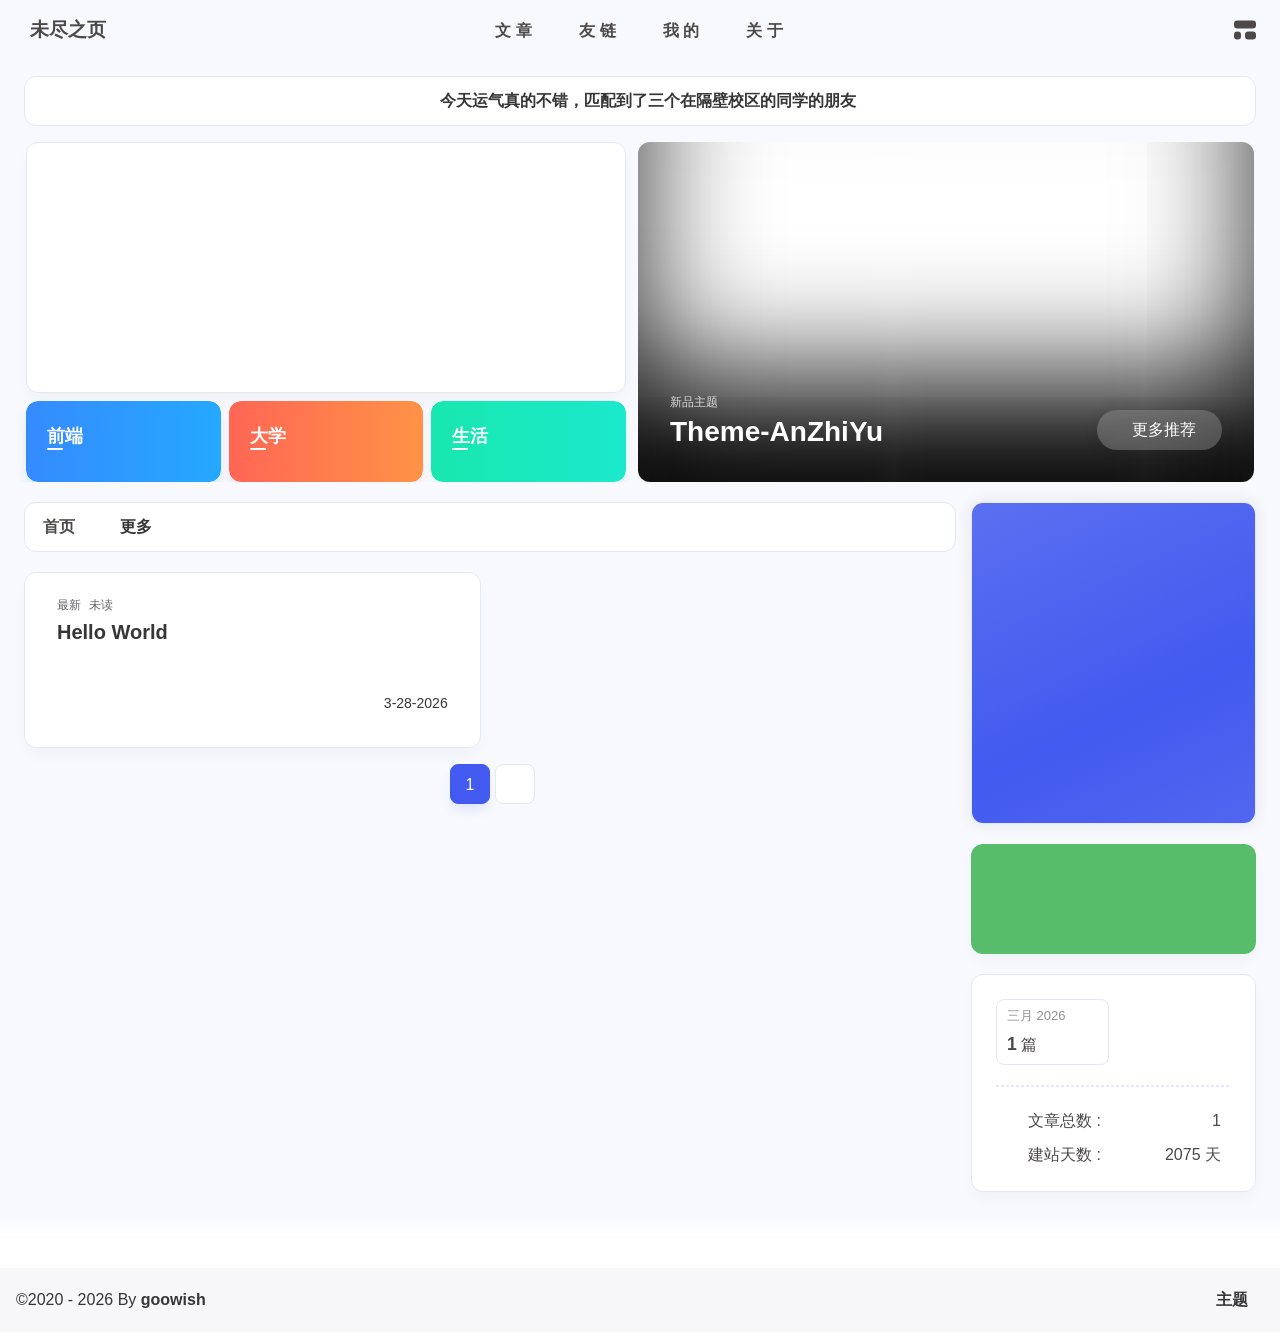
==== index.html @ 0b4a78e3 "Site updated: 2026-03-28 14:59:47" ====
<!DOCTYPE html><html lang="zh-CN" data-theme="light"><head><meta charset="UTF-8"><meta http-equiv="X-UA-Compatible" content="IE=edge"><meta name="viewport" content="width=device-width, initial-scale=1.0, user-scalable=no"><title>未尽之页 - 所有思考，皆为途中所记</title><meta name="keywords" content="个人博客,技术,写作,系统,创作,效率,生活方式"><meta name="author" content="goowish"><meta name="copyright" content="goowish"><meta name="format-detection" content="telephone=no"><meta name="theme-color" content="#f7f9fe"><meta name="mobile-web-app-capable" content="yes"><meta name="apple-touch-fullscreen" content="yes"><meta name="apple-mobile-web-app-title" content="未尽之页"><meta name="application-name" content="未尽之页"><meta name="apple-mobile-web-app-capable" content="yes"><meta name="apple-mobile-web-app-status-bar-style" content="#f7f9fe"><meta property="og:type" content="website"><meta property="og:title" content="未尽之页"><meta property="og:url" content="http://example.com/index.html"><meta property="og:site_name" content="未尽之页"><meta property="og:description" content="这里记录技术、系统、写作与生活，也记录一个人如何把事情做得更好。"><meta property="og:locale" content="zh-CN"><meta property="og:image" content="https://bu.dusays.com/2023/04/27/64496e511b09c.jpg"><meta property="article:author" content="goowish"><meta property="article:tag" content="个人博客,技术,写作,系统,创作,效率,生活方式"><meta name="twitter:card" content="summary"><meta name="twitter:image" content="https://bu.dusays.com/2023/04/27/64496e511b09c.jpg"><meta name="description" content="这里记录技术、系统、写作与生活，也记录一个人如何把事情做得更好。"><link rel="shortcut icon" href="/favicon.ico"><link rel="canonical" href="http://example.com/"><link rel="preconnect" href="//cdn.cbd.int"/><meta name="google-site-verification" content="xxx"/><meta name="baidu-site-verification" content="code-xxx"/><meta name="msvalidate.01" content="xxx"/><link rel="stylesheet" href="/css/index.css"><link rel="stylesheet" href="https://cdn.cbd.int/node-snackbar@0.1.16/dist/snackbar.min.css" media="print" onload="this.media='all'"><link rel="stylesheet" href="https://cdn.cbd.int/@fancyapps/ui@6.1.6/dist/fancybox/fancybox.css" media="print" onload="this.media='all'"><link rel="stylesheet" href="https://npm.elemecdn.com/anzhiyu-theme-static@1.0.0/swiper/swiper.min.css" media="print" onload="this.media='all'"><script>const GLOBAL_CONFIG = {
  linkPageTop: undefined,
  peoplecanvas: {"enable":true,"img":"https://upload-bbs.miyoushe.com/upload/2024/07/27/125766904/ba62475f396df9de3316a08ed9e65d86_5680958632268053399..png"},
  postHeadAiDescription: {"enable":true,"gptName":"AnZhiYu","mode":"local","switchBtn":false,"btnLink":"https://afdian.net/item/886a79d4db6711eda42a52540025c377","randomNum":3,"basicWordCount":1000,"key":"xxxx","Referer":"https://xx.xx/"},
  diytitle: {"enable":true,"leaveTitle":"w(ﾟДﾟ)w 不要走！再看看嘛！","backTitle":"♪(^∇^*)欢迎肥来！"},
  LA51: undefined,
  greetingBox: undefined,
  twikooEnvId: '',
  commentBarrageConfig:undefined,
  music_page_default: "nav_music",
  root: '/',
  preloader: {"source":3},
  friends_vue_info: undefined,
  navMusic: true,
  mainTone: undefined,
  authorStatus: undefined,
  algolia: undefined,
  localSearch: undefined,
  translate: {"defaultEncoding":2,"translateDelay":0,"msgToTraditionalChinese":"繁","msgToSimplifiedChinese":"简","rightMenuMsgToTraditionalChinese":"转为繁体","rightMenuMsgToSimplifiedChinese":"转为简体"},
  noticeOutdate: undefined,
  highlight: {"plugin":"highlight.js","highlightCopy":true,"highlightLang":true,"highlightHeightLimit":330},
  copy: {
    success: '复制成功',
    error: '复制错误',
    noSupport: '浏览器不支持'
  },
  relativeDate: {
    homepage: false,
    simplehomepage: true,
    post: false
  },
  runtime: '天',
  date_suffix: {
    just: '刚刚',
    min: '分钟前',
    hour: '小时前',
    day: '天前',
    month: '个月前'
  },
  copyright: {"copy":true,"copyrightEbable":false,"limitCount":50,"languages":{"author":"作者: goowish","link":"链接: ","source":"来源: 未尽之页","info":"著作权归作者所有。商业转载请联系作者获得授权，非商业转载请注明出处。","copySuccess":"复制成功，复制和转载请标注本文地址"}},
  lightbox: 'fancybox',
  Snackbar: {"chs_to_cht":"你已切换为繁体","cht_to_chs":"你已切换为简体","day_to_night":"你已切换为深色模式","night_to_day":"你已切换为浅色模式","bgLight":"#425AEF","bgDark":"#1f1f1f","position":"top-center"},
  source: {
    justifiedGallery: {
      js: 'https://cdn.cbd.int/flickr-justified-gallery@2.2.0/dist/fjGallery.min.js',
      css: 'https://cdn.cbd.int/flickr-justified-gallery@2.2.0/dist/fjGallery.css'
    }
  },
  isPhotoFigcaption: false,
  islazyload: true,
  isAnchor: false,
  shortcutKey: undefined,
  autoDarkmode: true
}</script><script id="config-diff">var GLOBAL_CONFIG_SITE = {
  configTitle: '未尽之页',
  title: '未尽之页',
  postAI: '',
  pageFillDescription: '这里记录技术系统写作与生活也记录一个人如何把事情做得更好',
  isPost: false,
  isHome: true,
  isHighlightShrink: false,
  isToc: false,
  postUpdate: '2026-03-28 14:59:40',
  postMainColor: '',
}</script><noscript><style type="text/css">
  #nav {
    opacity: 1
  }
  .justified-gallery img {
    opacity: 1
  }

  #recent-posts time,
  #post-meta time {
    display: inline !important
  }
</style></noscript><script>(win=>{
      win.saveToLocal = {
        set: (key, value, ttl) => {
          if (ttl === 0) return
          const now = Date.now()
          const expiry = now + ttl * 86400000
          const item = {
            value,
            expiry
          }
          localStorage.setItem(key, JSON.stringify(item))
        },
      
        get: key => {
          const itemStr = localStorage.getItem(key)
      
          if (!itemStr) {
            return undefined
          }
          const item = JSON.parse(itemStr)
          const now = Date.now()
      
          if (now > item.expiry) {
            localStorage.removeItem(key)
            return undefined
          }
          return item.value
        }
      }
    
      win.getScript = (url, attr = {}) => new Promise((resolve, reject) => {
        const script = document.createElement('script')
        script.src = url
        script.async = true
        script.onerror = reject
        script.onload = script.onreadystatechange = function() {
          const loadState = this.readyState
          if (loadState && loadState !== 'loaded' && loadState !== 'complete') return
          script.onload = script.onreadystatechange = null
          resolve()
        }

        Object.keys(attr).forEach(key => {
          script.setAttribute(key, attr[key])
        })

        document.head.appendChild(script)
      })
    
      win.getCSS = (url, id = false) => new Promise((resolve, reject) => {
        const link = document.createElement('link')
        link.rel = 'stylesheet'
        link.href = url
        if (id) link.id = id
        link.onerror = reject
        link.onload = link.onreadystatechange = function() {
          const loadState = this.readyState
          if (loadState && loadState !== 'loaded' && loadState !== 'complete') return
          link.onload = link.onreadystatechange = null
          resolve()
        }
        document.head.appendChild(link)
      })
    
      win.activateDarkMode = () => {
        document.documentElement.setAttribute('data-theme', 'dark')
        if (document.querySelector('meta[name="theme-color"]') !== null) {
          document.querySelector('meta[name="theme-color"]').setAttribute('content', '#18171d')
        }
      }
      win.activateLightMode = () => {
        document.documentElement.setAttribute('data-theme', 'light')
        if (document.querySelector('meta[name="theme-color"]') !== null) {
          document.querySelector('meta[name="theme-color"]').setAttribute('content', '#f7f9fe')
        }
      }
      const t = saveToLocal.get('theme')
    
          const isDarkMode = window.matchMedia('(prefers-color-scheme: dark)').matches
          const isLightMode = window.matchMedia('(prefers-color-scheme: light)').matches
          const isNotSpecified = window.matchMedia('(prefers-color-scheme: no-preference)').matches
          const hasNoSupport = !isDarkMode && !isLightMode && !isNotSpecified

          if (t === undefined) {
            if (isLightMode) activateLightMode()
            else if (isDarkMode) activateDarkMode()
            else if (isNotSpecified || hasNoSupport) {
              const now = new Date()
              const hour = now.getHours()
              const isNight = hour <= 6 || hour >= 18
              isNight ? activateDarkMode() : activateLightMode()
            }
            window.matchMedia('(prefers-color-scheme: dark)').addListener(e => {
              if (saveToLocal.get('theme') === undefined) {
                e.matches ? activateDarkMode() : activateLightMode()
              }
            })
          } else if (t === 'light') activateLightMode()
          else activateDarkMode()
        
      const asideStatus = saveToLocal.get('aside-status')
      if (asideStatus !== undefined) {
        if (asideStatus === 'hide') {
          document.documentElement.classList.add('hide-aside')
        } else {
          document.documentElement.classList.remove('hide-aside')
        }
      }
    
      const detectApple = () => {
        if(/iPad|iPhone|iPod|Macintosh/.test(navigator.userAgent)){
          document.documentElement.classList.add('apple')
        }
      }
      detectApple()
    })(window)</script><meta name="generator" content="Hexo 7.3.0"></head><body data-type="anzhiyu"><div id="web_bg"></div><div id="an_music_bg"></div><div id="loading-box" onclick="document.getElementById(&quot;loading-box&quot;).classList.add(&quot;loaded&quot;)"><div class="loading-bg"><img class="loading-img nolazyload" alt="加载头像" src="https://npm.elemecdn.com/anzhiyu-blog-static@1.0.4/img/avatar.jpg"/><div class="loading-image-dot"></div></div></div><script>const preloader = {
  endLoading: () => {
    document.getElementById('loading-box').classList.add("loaded");
  },
  initLoading: () => {
    document.getElementById('loading-box').classList.remove("loaded")
  }
}
window.addEventListener('load',()=> { preloader.endLoading() })
setTimeout(function(){preloader.endLoading();},10000)

if (true) {
  document.addEventListener('pjax:send', () => { preloader.initLoading() })
  document.addEventListener('pjax:complete', () => { preloader.endLoading() })
}</script><link rel="stylesheet" href="https://cdn.cbd.int/anzhiyu-theme-static@1.1.10/progress_bar/progress_bar.css"/><script async="async" src="https://cdn.cbd.int/pace-js@1.2.4/pace.min.js" data-pace-options="{ &quot;restartOnRequestAfter&quot;:false,&quot;eventLag&quot;:false}"></script><div class="page" id="body-wrap"><header class="not-top-img" id="page-header"><nav id="nav"><div id="nav-group"><span id="blog_name"><a id="site-name" href="/" accesskey="h"><div class="title">未尽之页</div><i class="anzhiyufont anzhiyu-icon-house-chimney"></i></a></span><div class="mask-name-container"><div id="name-container"><a id="page-name" href="javascript:anzhiyu.scrollToDest(0, 500)">PAGE_NAME</a></div></div><div id="menus"><div class="menus_items"><div class="menus_item"><a class="site-page" href="javascript:void(0);"><span> 文章</span></a><ul class="menus_item_child"><li><a class="site-page child faa-parent animated-hover" href="/archives/"><i class="anzhiyufont anzhiyu-icon-box-archive faa-tada" style="font-size: 0.9em;"></i><span> 隧道</span></a></li><li><a class="site-page child faa-parent animated-hover" href="/categories/"><i class="anzhiyufont anzhiyu-icon-shapes faa-tada" style="font-size: 0.9em;"></i><span> 分类</span></a></li><li><a class="site-page child faa-parent animated-hover" href="/tags/"><i class="anzhiyufont anzhiyu-icon-tags faa-tada" style="font-size: 0.9em;"></i><span> 标签</span></a></li></ul></div><div class="menus_item"><a class="site-page" href="javascript:void(0);"><span> 友链</span></a><ul class="menus_item_child"><li><a class="site-page child faa-parent animated-hover" href="/link/"><i class="anzhiyufont anzhiyu-icon-link faa-tada" style="font-size: 0.9em;"></i><span> 友人帐</span></a></li><li><a class="site-page child faa-parent animated-hover" href="/comments/"><i class="anzhiyufont anzhiyu-icon-envelope faa-tada" style="font-size: 0.9em;"></i><span> 留言板</span></a></li></ul></div><div class="menus_item"><a class="site-page" href="javascript:void(0);"><span> 我的</span></a><ul class="menus_item_child"><li><a class="site-page child faa-parent animated-hover" href="/music/"><i class="anzhiyufont anzhiyu-icon-music faa-tada" style="font-size: 0.9em;"></i><span> 音乐馆</span></a></li><li><a class="site-page child faa-parent animated-hover" href="/bangumis/"><i class="anzhiyufont anzhiyu-icon-bilibili faa-tada" style="font-size: 0.9em;"></i><span> 追番页</span></a></li><li><a class="site-page child faa-parent animated-hover" href="/album/"><i class="anzhiyufont anzhiyu-icon-images faa-tada" style="font-size: 0.9em;"></i><span> 相册集</span></a></li><li><a class="site-page child faa-parent animated-hover" href="/air-conditioner/"><i class="anzhiyufont anzhiyu-icon-fan faa-tada" style="font-size: 0.9em;"></i><span> 小空调</span></a></li></ul></div><div class="menus_item"><a class="site-page" href="javascript:void(0);"><span> 关于</span></a><ul class="menus_item_child"><li><a class="site-page child faa-parent animated-hover" href="/about/"><i class="anzhiyufont anzhiyu-icon-paper-plane faa-tada" style="font-size: 0.9em;"></i><span> 关于本人</span></a></li><li><a class="site-page child faa-parent animated-hover" href="/essay/"><i class="anzhiyufont anzhiyu-icon-lightbulb faa-tada" style="font-size: 0.9em;"></i><span> 闲言碎语</span></a></li><li><a class="site-page child faa-parent animated-hover" href="javascript:toRandomPost()"><i class="anzhiyufont anzhiyu-icon-shoe-prints1 faa-tada" style="font-size: 0.9em;"></i><span> 随便逛逛</span></a></li></ul></div></div></div><div id="nav-right"><div class="nav-button" id="randomPost_button"><a class="site-page" onclick="toRandomPost()" title="随机前往一个文章" href="javascript:void(0);"><i class="anzhiyufont anzhiyu-icon-dice"></i></a></div><input id="center-console" type="checkbox"/><label class="widget" for="center-console" title="中控台" onclick="anzhiyu.switchConsole();"><i class="left"></i><i class="widget center"></i><i class="widget right"></i></label><div id="console"><div class="console-card-group-reward"><ul class="reward-all console-card"><li class="reward-item"><a href="https://npm.elemecdn.com/anzhiyu-blog@1.1.6/img/post/common/qrcode-weichat.png" target="_blank"><img class="post-qr-code-img" alt="微信" src= "[data-uri]" onerror="this.onerror=null,this.src=&quot;/img/404.jpg&quot;" data-lazy-src="https://npm.elemecdn.com/anzhiyu-blog@1.1.6/img/post/common/qrcode-weichat.png"/></a><div class="post-qr-code-desc">微信</div></li><li class="reward-item"><a href="https://npm.elemecdn.com/anzhiyu-blog@1.1.6/img/post/common/qrcode-alipay.png" target="_blank"><img class="post-qr-code-img" alt="支付宝" src= "[data-uri]" onerror="this.onerror=null,this.src=&quot;/img/404.jpg&quot;" data-lazy-src="https://npm.elemecdn.com/anzhiyu-blog@1.1.6/img/post/common/qrcode-alipay.png"/></a><div class="post-qr-code-desc">支付宝</div></li></ul></div><div class="console-card-group"><div class="console-card-group-left"><div class="console-card" id="card-newest-comments"><div class="card-content"><div class="author-content-item-tips">互动</div><span class="author-content-item-title"> 最新评论</span></div><div class="aside-list"><span>正在加载中...</span></div></div></div><div class="console-card-group-right"><div class="console-card tags"><div class="card-content"><div class="author-content-item-tips">兴趣点</div><span class="author-content-item-title">寻找你感兴趣的领域</span></div></div><div class="console-card history"><div class="item-headline"><i class="anzhiyufont anzhiyu-icon-box-archiv"></i><span>文章</span></div><div class="card-archives"><div class="item-headline"><i class="anzhiyufont anzhiyu-icon-archive"></i><span>归档</span></div><ul class="card-archive-list"><li class="card-archive-list-item"><a class="card-archive-list-link" href="/archives/2026/03/"><span class="card-archive-list-date">三月 2026</span><div class="card-archive-list-count-group"><span class="card-archive-list-count">1</span><span>篇</span></div></a></li></ul></div><hr/></div></div></div><div class="button-group"><div class="console-btn-item"><a class="darkmode_switchbutton" title="显示模式切换" href="javascript:void(0);"><i class="anzhiyufont anzhiyu-icon-moon"></i></a></div><div class="console-btn-item" id="consoleHideAside" onclick="anzhiyu.hideAsideBtn()" title="边栏显示控制"><a class="asideSwitch"><i class="anzhiyufont anzhiyu-icon-arrows-left-right"></i></a></div><div class="console-btn-item" id="consoleMusic" onclick="anzhiyu.musicToggle()" title="音乐开关"><a class="music-switch"><i class="anzhiyufont anzhiyu-icon-music"></i></a></div></div><div class="console-mask" onclick="anzhiyu.hideConsole()" href="javascript:void(0);"></div></div><div class="nav-button" id="nav-totop"><a class="totopbtn" href="javascript:void(0);"><i class="anzhiyufont anzhiyu-icon-arrow-up"></i><span id="percent" onclick="anzhiyu.scrollToDest(0,500)">0</span></a></div><div id="toggle-menu"><a class="site-page" href="javascript:void(0);" title="切换"><i class="anzhiyufont anzhiyu-icon-bars"></i></a></div></div></div></nav></header><main id="blog-container"><div class="bbTimeList container" id="bbTimeList"><i class="anzhiyufont anzhiyu-icon-jike bber-logo fontbold" onclick="pjax.loadUrl(&quot;/essay/&quot;);" title="即刻短文" href="javascript:void(0);" aria-hidden="true"></i><div class="swiper-container swiper-no-swiping essay_bar_swiper_container" id="bbtalk" tabindex="-1"><div class="swiper-wrapper" id="bber-talk" onclick="pjax.loadUrl(&quot;/essay/&quot;);"><a class="li-style swiper-slide" href="javascript:void(0);">今天运气真的不错，匹配到了三个在隔壁校区的同学的朋友</a></div></div><a class="bber-gotobb anzhiyufont anzhiyu-icon-circle-arrow-right" onclick="pjax.loadUrl(&quot;/essay/&quot;);" href="javascript:void(0);" title="查看全文"></a></div><script src="https://npm.elemecdn.com/anzhiyu-theme-static@1.0.0/swiper/swiper.min.js"></script><div id="home_top"><div class="swiper_container_card" style="height: auto;width: 100%"><div id="bannerGroup"><div id="random-banner"><canvas id="peoplecanvas"></canvas><a id="random-hover" href="javascript:toRandomPost()"><i class="anzhiyufont anzhiyu-icon-paper-plane"></i><div class="bannerText">随便逛逛<i class="anzhiyufont anzhiyu-icon-arrow-right"></i></div></a></div><div class="categoryGroup"><div class="categoryItem" style="box-shadow:var(--anzhiyu-shadow-blue)"><a class="categoryButton blue" href="/categories/%E5%89%8D%E7%AB%AF%E5%BC%80%E5%8F%91/"><span class="categoryButtonText">前端</span><i class="anzhiyufont anzhiyu-icon-dove"></i></a></div><div class="categoryItem" style="box-shadow:var(--anzhiyu-shadow-red)"><a class="categoryButton red" href="/categories/%E5%A4%A7%E5%AD%A6%E7%94%9F%E6%B6%AF/"><span class="categoryButtonText">大学</span><i class="anzhiyufont anzhiyu-icon-fire"></i></a></div><div class="categoryItem" style="box-shadow:var(--anzhiyu-shadow-green)"><a class="categoryButton green" href="/categories/%E7%94%9F%E6%B4%BB%E6%97%A5%E5%B8%B8/"><span class="categoryButtonText">生活</span><i class="anzhiyufont anzhiyu-icon-book"></i></a></div></div></div><div class="topGroup"><div class="recent-post-item" onclick="pjax.loadUrl(&quot;/2026/03/28/hello-world/&quot;)"><div class="post_cover left_radius"><a href="2026/03/28/hello-world/" title="Hello World"><span class="recent-post-top-text">荐</span><img class="post_bg" onerror="this.onerror=null;this.src='/img/404.jpg'" alt="cover"></a></div><div class="recent-post-info"><a class="article-title" href="2026/03/28/hello-world/" title="Hello World">Hello World</a></div></div><a class="todayCard" id="todayCard" target="_blank" rel="noopener" href="https://docs.anheyu.com/" style="z-index: 1;"><div class="todayCard-info"><div class="todayCard-tips">新品主题</div><div class="todayCard-title">Theme-AnZhiYu</div></div><img class="todayCard-cover" src= "[data-uri]" onerror="this.onerror=null,this.src=&quot;/img/404.jpg&quot;" data-lazy-src="https://bu.dusays.com/2023/05/13/645fa3cf90d70.webp" onerror="this.onerror=null;this.src='/img/404.jpg'" alt="封面"><div class="banner-button-group"><div class="banner-button" onclick="event.stopPropagation();event.preventDefault();anzhiyu.hideTodayCard();"><i class="anzhiyufont anzhiyu-icon-arrow-circle-right"></i><span class="banner-button-text">更多推荐</span></div></div></a></div><link rel="stylesheet"></div></div><div class="layout" id="content-inner"><div class="recent-posts" id="recent-posts"><div id="categoryBar"><div class="category-bar" id="category-bar"><div id="catalog-bar"><div id="catalog-list"><div class="catalog-list-item" id="首页"><a href="/">首页</a></div></div><div class="category-bar-next" id="category-bar-next" onclick="anzhiyu.scrollCategoryBarToRight()"><i class="anzhiyufont anzhiyu-icon-angle-double-right"></i></div><a class="catalog-more" href="/categories/">更多</a></div></div></div><div class="recent-post-item lastestpost-item" onclick="pjax.loadUrl('/2026/03/28/hello-world/')"><div class="recent-post-info no-cover"><div class="recent-post-info-top"><div class="recent-post-info-top-tips"><span class="newPost">最新</span><a class="unvisited-post" href="/2026/03/28/hello-world/" title="Hello World">未读</a></div><a class="article-title" href="/2026/03/28/hello-world/" title="Hello World">Hello World</a></div><div class="article-meta-wrap"><span class="post-meta-date"><i class="anzhiyufont anzhiyu-icon-calendar-days" style="font-size: 15px; display:none"></i><span class="article-meta-label">发表于</span><time datetime="2026-03-28T02:38:17.107Z" title="发表于 2026-03-28 10:38:17" time="2026-03-28 10:38:17">2026-03-28</time><time class="time_hidden" datetime="2026-03-27T07:05:03.824Z" title="更新于 2026-03-27 15:05:03" time="2026-03-27 15:05:03">2026-03-27</time></span></div><div class="content">Welcome to Hexo! This is your very first post. Check documentation for more info. If you get any problems when using Hexo, you can find the answer in troubleshooting or you can ask me on GitHub.
Quick StartCreate a new post1$ hexo new &quot;My New Post&quot;

More info: Writing
Run server1$ hexo server

More info: Server
Generate static files1$ hexo generate

More info: Generating
Deploy to remote sites1$ hexo deploy

More info: Deployment
</div></div></div><nav id="pagination"><div class="pagination"><span class="page-number current">1</span><div class="toPageGroup"><input id="toPageText" oninput="value=value.replace(/[^0-9]/g,'')" maxlength="3" onkeyup="this.value=this.value.replace(/[^u4e00-u9fa5w]/g,'')" aria-label="toPage"><a id="toPageButton" onclick="anzhiyu.toPage()"><i class="anzhiyufont anzhiyu-icon-angles-right" style="font-weight: inherit; font-size: 1rem;"></i></a></div></div></nav></div><div class="aside-content" id="aside-content"><div class="card-widget card-info"><div class="card-content"><div class="author-info-avatar"><img class="avatar-img" src= "[data-uri]" onerror="this.onerror=null,this.src=&quot;/img/404.jpg&quot;" data-lazy-src="https://bu.dusays.com/2023/04/27/64496e511b09c.jpg" onerror="this.onerror=null;this.src='/img/friend_404.gif'" alt="avatar"/></div><div class="author-info__description">这里记录技术、系统、写作与生活，也记录一个人如何把事情做得更好。</div></div></div><div class="card-widget anzhiyu-right-widget" id="card-wechat" onclick="null"><div id="flip-wrapper"><div id="flip-content"><div class="face" style="background: url(https://bu.dusays.com/2023/01/13/63c02edf44033.png) center center / 100% no-repeat"></div><div class="back face" style="background: url(https://bu.dusays.com/2023/05/13/645fa415e8694.png) center center / 100% no-repeat"></div></div></div></div><div class="sticky_layout"><div class="card-widget"><div class="card-archives"><div class="item-headline"><i class="anzhiyufont anzhiyu-icon-archive"></i><span>归档</span></div><ul class="card-archive-list"><li class="card-archive-list-item"><a class="card-archive-list-link" href="/archives/2026/03/"><span class="card-archive-list-date">三月 2026</span><div class="card-archive-list-count-group"><span class="card-archive-list-count">1</span><span>篇</span></div></a></li></ul></div><hr/><div class="card-webinfo"><div class="item-headline"><i class="anzhiyufont anzhiyu-icon-chart-line"></i><span>网站资讯</span></div><div class="webinfo"><div class="webinfo-item"><div class="webinfo-item-title"><i class="anzhiyufont anzhiyu-icon-file-lines"></i><div class="item-name">文章总数 :</div></div><div class="item-count">1</div></div><div class="webinfo-item"><div class="webinfo-item-title"><i class="anzhiyufont anzhiyu-icon-stopwatch"></i><div class="item-name">建站天数 :</div></div><div class="item-count" id="runtimeshow" data-publishDate="2021-03-31T16:00:00.000Z"><i class="anzhiyufont anzhiyu-icon-spinner anzhiyu-spin"></i></div></div></div></div></div></div></div></div></main><footer id="footer"><div id="footer-wrap"></div><div id="footer-bar"><div class="footer-bar-links"><div class="footer-bar-left"><div id="footer-bar-tips"><div class="copyright">&copy;2020 - 2026 By <a class="footer-bar-link" href="/" title="goowish" target="_blank">goowish</a></div></div><div id="footer-type-tips"></div></div><div class="footer-bar-right"><a class="footer-bar-link" target="_blank" rel="noopener" href="https://github.com/anzhiyu-c/hexo-theme-anzhiyu" title="主题">主题</a></div></div></div></footer></div><div id="sidebar"><div id="menu-mask"></div><div id="sidebar-menus"><div class="sidebar-site-data site-data is-center"><a href="/archives/" title="archive"><div class="headline">文章</div><div class="length-num">1</div></a><a href="/tags/" title="tag"><div class="headline">标签</div><div class="length-num">0</div></a><a href="/categories/" title="category"><div class="headline">分类</div><div class="length-num">0</div></a></div><span class="sidebar-menu-item-title">功能</span><div class="sidebar-menu-item"><a class="darkmode_switchbutton menu-child" href="javascript:void(0);" title="显示模式"><i class="anzhiyufont anzhiyu-icon-circle-half-stroke"></i><span>显示模式</span></a></div><div class="back-menu-list-groups"><div class="back-menu-list-group"><div class="back-menu-list-title">网页</div><div class="back-menu-list"><a class="back-menu-item" target="_blank" rel="noopener" href="https://hexo.anheyu.com/" title="博客"><img class="back-menu-item-icon" src= "[data-uri]" onerror="this.onerror=null,this.src=&quot;/img/404.jpg&quot;" data-lazy-src="/img/favicon.ico" alt="博客"/><span class="back-menu-item-text">博客</span></a></div></div><div class="back-menu-list-group"><div class="back-menu-list-title">项目</div><div class="back-menu-list"><a class="back-menu-item" target="_blank" rel="noopener" href="https://image.anheyu.com/" title="安知鱼图床"><img class="back-menu-item-icon" src= "[data-uri]" onerror="this.onerror=null,this.src=&quot;/img/404.jpg&quot;" data-lazy-src="https://image.anheyu.com/favicon.ico" alt="安知鱼图床"/><span class="back-menu-item-text">安知鱼图床</span></a></div></div></div><div class="menus_items"><div class="menus_item"><a class="site-page" href="javascript:void(0);"><span> 文章</span></a><ul class="menus_item_child"><li><a class="site-page child faa-parent animated-hover" href="/archives/"><i class="anzhiyufont anzhiyu-icon-box-archive faa-tada" style="font-size: 0.9em;"></i><span> 隧道</span></a></li><li><a class="site-page child faa-parent animated-hover" href="/categories/"><i class="anzhiyufont anzhiyu-icon-shapes faa-tada" style="font-size: 0.9em;"></i><span> 分类</span></a></li><li><a class="site-page child faa-parent animated-hover" href="/tags/"><i class="anzhiyufont anzhiyu-icon-tags faa-tada" style="font-size: 0.9em;"></i><span> 标签</span></a></li></ul></div><div class="menus_item"><a class="site-page" href="javascript:void(0);"><span> 友链</span></a><ul class="menus_item_child"><li><a class="site-page child faa-parent animated-hover" href="/link/"><i class="anzhiyufont anzhiyu-icon-link faa-tada" style="font-size: 0.9em;"></i><span> 友人帐</span></a></li><li><a class="site-page child faa-parent animated-hover" href="/comments/"><i class="anzhiyufont anzhiyu-icon-envelope faa-tada" style="font-size: 0.9em;"></i><span> 留言板</span></a></li></ul></div><div class="menus_item"><a class="site-page" href="javascript:void(0);"><span> 我的</span></a><ul class="menus_item_child"><li><a class="site-page child faa-parent animated-hover" href="/music/"><i class="anzhiyufont anzhiyu-icon-music faa-tada" style="font-size: 0.9em;"></i><span> 音乐馆</span></a></li><li><a class="site-page child faa-parent animated-hover" href="/bangumis/"><i class="anzhiyufont anzhiyu-icon-bilibili faa-tada" style="font-size: 0.9em;"></i><span> 追番页</span></a></li><li><a class="site-page child faa-parent animated-hover" href="/album/"><i class="anzhiyufont anzhiyu-icon-images faa-tada" style="font-size: 0.9em;"></i><span> 相册集</span></a></li><li><a class="site-page child faa-parent animated-hover" href="/air-conditioner/"><i class="anzhiyufont anzhiyu-icon-fan faa-tada" style="font-size: 0.9em;"></i><span> 小空调</span></a></li></ul></div><div class="menus_item"><a class="site-page" href="javascript:void(0);"><span> 关于</span></a><ul class="menus_item_child"><li><a class="site-page child faa-parent animated-hover" href="/about/"><i class="anzhiyufont anzhiyu-icon-paper-plane faa-tada" style="font-size: 0.9em;"></i><span> 关于本人</span></a></li><li><a class="site-page child faa-parent animated-hover" href="/essay/"><i class="anzhiyufont anzhiyu-icon-lightbulb faa-tada" style="font-size: 0.9em;"></i><span> 闲言碎语</span></a></li><li><a class="site-page child faa-parent animated-hover" href="javascript:toRandomPost()"><i class="anzhiyufont anzhiyu-icon-shoe-prints1 faa-tada" style="font-size: 0.9em;"></i><span> 随便逛逛</span></a></li></ul></div></div><span class="sidebar-menu-item-title">标签</span></div></div><div id="rightside"><div id="rightside-config-hide"><button id="translateLink" type="button" title="简繁转换">繁</button><button id="darkmode" type="button" title="浅色和深色模式转换"><i class="anzhiyufont anzhiyu-icon-circle-half-stroke"></i></button><button id="hide-aside-btn" type="button" title="单栏和双栏切换"><i class="anzhiyufont anzhiyu-icon-arrows-left-right"></i></button></div><div id="rightside-config-show"><button id="rightside-config" type="button" title="设置"><i class="anzhiyufont anzhiyu-icon-gear"></i></button><button id="go-up" type="button" title="回到顶部"><i class="anzhiyufont anzhiyu-icon-arrow-up"></i></button></div></div><div id="nav-music"><a id="nav-music-hoverTips" onclick="anzhiyu.musicToggle()" accesskey="m">播放音乐</a><div id="console-music-bg"></div><meting-js id="8152976493" server="netease" type="playlist" mutex="true" preload="none" theme="var(--anzhiyu-main)" data-lrctype="0" order="random" volume="0.7"></meting-js></div><div id="rightMenu"><div class="rightMenu-group rightMenu-small"><div class="rightMenu-item" id="menu-backward"><i class="anzhiyufont anzhiyu-icon-arrow-left"></i></div><div class="rightMenu-item" id="menu-forward"><i class="anzhiyufont anzhiyu-icon-arrow-right"></i></div><div class="rightMenu-item" id="menu-refresh"><i class="anzhiyufont anzhiyu-icon-arrow-rotate-right" style="font-size: 1rem;"></i></div><div class="rightMenu-item" id="menu-top"><i class="anzhiyufont anzhiyu-icon-arrow-up"></i></div></div><div class="rightMenu-group rightMenu-line rightMenuPlugin"><div class="rightMenu-item" id="menu-copytext"><i class="anzhiyufont anzhiyu-icon-copy"></i><span>复制选中文本</span></div><div class="rightMenu-item" id="menu-pastetext"><i class="anzhiyufont anzhiyu-icon-paste"></i><span>粘贴文本</span></div><a class="rightMenu-item" id="menu-commenttext"><i class="anzhiyufont anzhiyu-icon-comment-medical"></i><span>引用到评论</span></a><div class="rightMenu-item" id="menu-newwindow"><i class="anzhiyufont anzhiyu-icon-window-restore"></i><span>新窗口打开</span></div><div class="rightMenu-item" id="menu-copylink"><i class="anzhiyufont anzhiyu-icon-link"></i><span>复制链接地址</span></div><div class="rightMenu-item" id="menu-copyimg"><i class="anzhiyufont anzhiyu-icon-images"></i><span>复制此图片</span></div><div class="rightMenu-item" id="menu-downloadimg"><i class="anzhiyufont anzhiyu-icon-download"></i><span>下载此图片</span></div><div class="rightMenu-item" id="menu-newwindowimg"><i class="anzhiyufont anzhiyu-icon-window-restore"></i><span>新窗口打开图片</span></div><div class="rightMenu-item" id="menu-search"><i class="anzhiyufont anzhiyu-icon-magnifying-glass"></i><span>站内搜索</span></div><div class="rightMenu-item" id="menu-searchBaidu"><i class="anzhiyufont anzhiyu-icon-magnifying-glass"></i><span>百度搜索</span></div><div class="rightMenu-item" id="menu-music-toggle"><i class="anzhiyufont anzhiyu-icon-play"></i><span>播放音乐</span></div><div class="rightMenu-item" id="menu-music-back"><i class="anzhiyufont anzhiyu-icon-backward"></i><span>切换到上一首</span></div><div class="rightMenu-item" id="menu-music-forward"><i class="anzhiyufont anzhiyu-icon-forward"></i><span>切换到下一首</span></div><div class="rightMenu-item" id="menu-music-playlist" onclick="window.open(&quot;https://y.qq.com/n/ryqq/playlist/8802438608&quot;, &quot;_blank&quot;);" style="display: none;"><i class="anzhiyufont anzhiyu-icon-radio"></i><span>查看所有歌曲</span></div><div class="rightMenu-item" id="menu-music-copyMusicName"><i class="anzhiyufont anzhiyu-icon-copy"></i><span>复制歌名</span></div></div><div class="rightMenu-group rightMenu-line rightMenuOther"><a class="rightMenu-item menu-link" id="menu-randomPost"><i class="anzhiyufont anzhiyu-icon-shuffle"></i><span>随便逛逛</span></a><a class="rightMenu-item menu-link" href="/categories/"><i class="anzhiyufont anzhiyu-icon-cube"></i><span>博客分类</span></a><a class="rightMenu-item menu-link" href="/tags/"><i class="anzhiyufont anzhiyu-icon-tags"></i><span>文章标签</span></a></div><div class="rightMenu-group rightMenu-line rightMenuOther"><a class="rightMenu-item" id="menu-copy" href="javascript:void(0);"><i class="anzhiyufont anzhiyu-icon-copy"></i><span>复制地址</span></a><a class="rightMenu-item" id="menu-commentBarrage" href="javascript:void(0);"><i class="anzhiyufont anzhiyu-icon-message"></i><span class="menu-commentBarrage-text">关闭热评</span></a><a class="rightMenu-item" id="menu-darkmode" href="javascript:void(0);"><i class="anzhiyufont anzhiyu-icon-circle-half-stroke"></i><span class="menu-darkmode-text">深色模式</span></a><a class="rightMenu-item" id="menu-translate" href="javascript:void(0);"><i class="anzhiyufont anzhiyu-icon-language"></i><span>轉為繁體</span></a></div></div><div id="rightmenu-mask"></div><div><script src="/js/utils.js"></script><script src="/js/main.js"></script><script src="/js/tw_cn.js"></script><script src="https://cdn.cbd.int/@fancyapps/ui@6.1.6/dist/fancybox/fancybox.umd.js"></script><script src="https://cdn.cbd.int/instant.page@5.2.0/instantpage.js" type="module"></script><script src="https://cdn.cbd.int/vanilla-lazyload@19.1.3/dist/lazyload.iife.min.js"></script><script src="https://cdn.cbd.int/node-snackbar@0.1.16/dist/snackbar.min.js"></script><canvas id="universe"></canvas><script async src="https://npm.elemecdn.com/anzhiyu-theme-static@1.0.0/dark/dark.js"></script><script>// 消除控制台打印
var HoldLog = console.log;
console.log = function () {};
let now1 = new Date();
queueMicrotask(() => {
  const Log = function () {
    HoldLog.apply(console, arguments);
  }; //在恢复前输出日志
  const grt = new Date("04/01/2021 00:00:00"); //此处修改你的建站时间或者网站上线时间
  now1.setTime(now1.getTime() + 250);
  const days = (now1 - grt) / 1000 / 60 / 60 / 24;
  const dnum = Math.floor(days);
  const ascll = [
    `欢迎使用安知鱼!`,
    `生活明朗, 万物可爱`,
    `
        
       █████╗ ███╗   ██╗███████╗██╗  ██╗██╗██╗   ██╗██╗   ██╗
      ██╔══██╗████╗  ██║╚══███╔╝██║  ██║██║╚██╗ ██╔╝██║   ██║
      ███████║██╔██╗ ██║  ███╔╝ ███████║██║ ╚████╔╝ ██║   ██║
      ██╔══██║██║╚██╗██║ ███╔╝  ██╔══██║██║  ╚██╔╝  ██║   ██║
      ██║  ██║██║ ╚████║███████╗██║  ██║██║   ██║   ╚██████╔╝
      ╚═╝  ╚═╝╚═╝  ╚═══╝╚══════╝╚═╝  ╚═╝╚═╝   ╚═╝    ╚═════╝
        
        `,
    "已上线",
    dnum,
    "天",
    "©2020 By 安知鱼 V1.7.1",
  ];
  const ascll2 = [`NCC2-036`, `调用前置摄像头拍照成功，识别为【小笨蛋】.`, `Photo captured: `, `🤪`];

  setTimeout(
    Log.bind(
      console,
      `\n%c${ascll[0]} %c ${ascll[1]} %c ${ascll[2]} %c${ascll[3]}%c ${ascll[4]}%c ${ascll[5]}\n\n%c ${ascll[6]}\n`,
      "color:#425AEF",
      "",
      "color:#425AEF",
      "color:#425AEF",
      "",
      "color:#425AEF",
      ""
    )
  );
  setTimeout(
    Log.bind(
      console,
      `%c ${ascll2[0]} %c ${ascll2[1]} %c \n${ascll2[2]} %c\n${ascll2[3]}\n`,
      "color:white; background-color:#4fd953",
      "",
      "",
      'background:url("https://npm.elemecdn.com/anzhiyu-blog@1.1.6/img/post/common/tinggge.gif") no-repeat;font-size:450%'
    )
  );

  setTimeout(Log.bind(console, "%c WELCOME %c 你好，小笨蛋.", "color:white; background-color:#4f90d9", ""));

  setTimeout(
    console.warn.bind(
      console,
      "%c ⚡ Powered by 安知鱼 %c 你正在访问 goowish 的博客.",
      "color:white; background-color:#f0ad4e",
      ""
    )
  );

  setTimeout(Log.bind(console, "%c W23-12 %c 你已打开控制台.", "color:white; background-color:#4f90d9", ""));

  setTimeout(
    console.warn.bind(console, "%c S013-782 %c 你现在正处于监控中.", "color:white; background-color:#d9534f", "")
  );
});</script><script async src="/anzhiyu/random.js"></script><div class="js-pjax"><script>if (typeof gsap === "object") {
  getScript("/js/anzhiyu/people.js", {defer:true})
} else {
  getScript("https://cdn.cbd.int/anzhiyu-theme-static@1.0.0/gsap/gsap.min.js").then(()=>{
    getScript("/js/anzhiyu/people.js", {defer:true})
  });
}</script><input type="hidden" name="page-type" id="page-type" value="anzhiyu"></div><script>var visitorMail = "";
</script><script async data-pjax src="https://cdn.cbd.int/anzhiyu-theme-static@1.0.0/waterfall/waterfall.js"></script><script src="https://cdn.cbd.int/qrcodejs@1.0.0/qrcode.min.js"></script><link rel="stylesheet" href="https://cdn.cbd.int/anzhiyu-theme-static@1.1.9/icon/ali_iconfont_css.css"><link rel="stylesheet" href="https://cdn.cbd.int/anzhiyu-theme-static@1.0.0/aplayer/APlayer.min.css" media="print" onload="this.media='all'"><script src="https://cdn.cbd.int/anzhiyu-blog-static@1.0.1/js/APlayer.min.js"></script><script src="https://cdn.cbd.int/hexo-anzhiyu-music@1.0.1/assets/js/Meting2.min.js"></script><script src="https://cdn.cbd.int/pjax@0.2.8/pjax.min.js"></script><script>let pjaxSelectors = ["head > title","#config-diff","#body-wrap","#rightside-config-hide","#rightside-config-show",".js-pjax"]
var pjax = new Pjax({
  elements: 'a:not([target="_blank"])',
  selectors: pjaxSelectors,
  cacheBust: false,
  analytics: false,
  scrollRestoration: false
})

document.addEventListener('pjax:send', function () {
  // removeEventListener scroll 
  anzhiyu.removeGlobalFnEvent('pjax')
  anzhiyu.removeGlobalFnEvent('themeChange')

  document.getElementById('rightside').classList.remove('rightside-show')
  
  if (window.aplayers) {
    for (let i = 0; i < window.aplayers.length; i++) {
      if (!window.aplayers[i].options.fixed) {
        window.aplayers[i].destroy()
      }
    }
  }

  typeof typed === 'object' && typed.destroy()

  //reset readmode
  const $bodyClassList = document.body.classList
  $bodyClassList.contains('read-mode') && $bodyClassList.remove('read-mode')
})

document.addEventListener('pjax:complete', function () {
  window.refreshFn()

  document.querySelectorAll('script[data-pjax]').forEach(item => {
    const newScript = document.createElement('script')
    const content = item.text || item.textContent || item.innerHTML || ""
    Array.from(item.attributes).forEach(attr => newScript.setAttribute(attr.name, attr.value))
    newScript.appendChild(document.createTextNode(content))
    item.parentNode.replaceChild(newScript, item)
  })

  GLOBAL_CONFIG.islazyload && window.lazyLoadInstance.update()

  typeof panguInit === 'function' && panguInit()

  // google analytics
  typeof gtag === 'function' && gtag('config', '', {'page_path': window.location.pathname});

  // baidu analytics
  typeof _hmt === 'object' && _hmt.push(['_trackPageview',window.location.pathname]);

  typeof loadMeting === 'function' && document.getElementsByClassName('aplayer').length && loadMeting()

  // prismjs
  typeof Prism === 'object' && Prism.highlightAll()
})

document.addEventListener('pjax:error', e => {
  if (e.request.status === 404) {
    pjax.loadUrl('/404.html')
  }
})</script><script charset="UTF-8" src="https://cdn.cbd.int/anzhiyu-theme-static@1.1.5/accesskey/accesskey.js"></script></div><div id="popup-window"><div class="popup-window-title">通知</div><div class="popup-window-divider"></div><div class="popup-window-content"><div class="popup-tip">你好呀</div><div class="popup-link"><i class="anzhiyufont anzhiyu-icon-arrow-circle-right"></i></div></div></div></body></html>
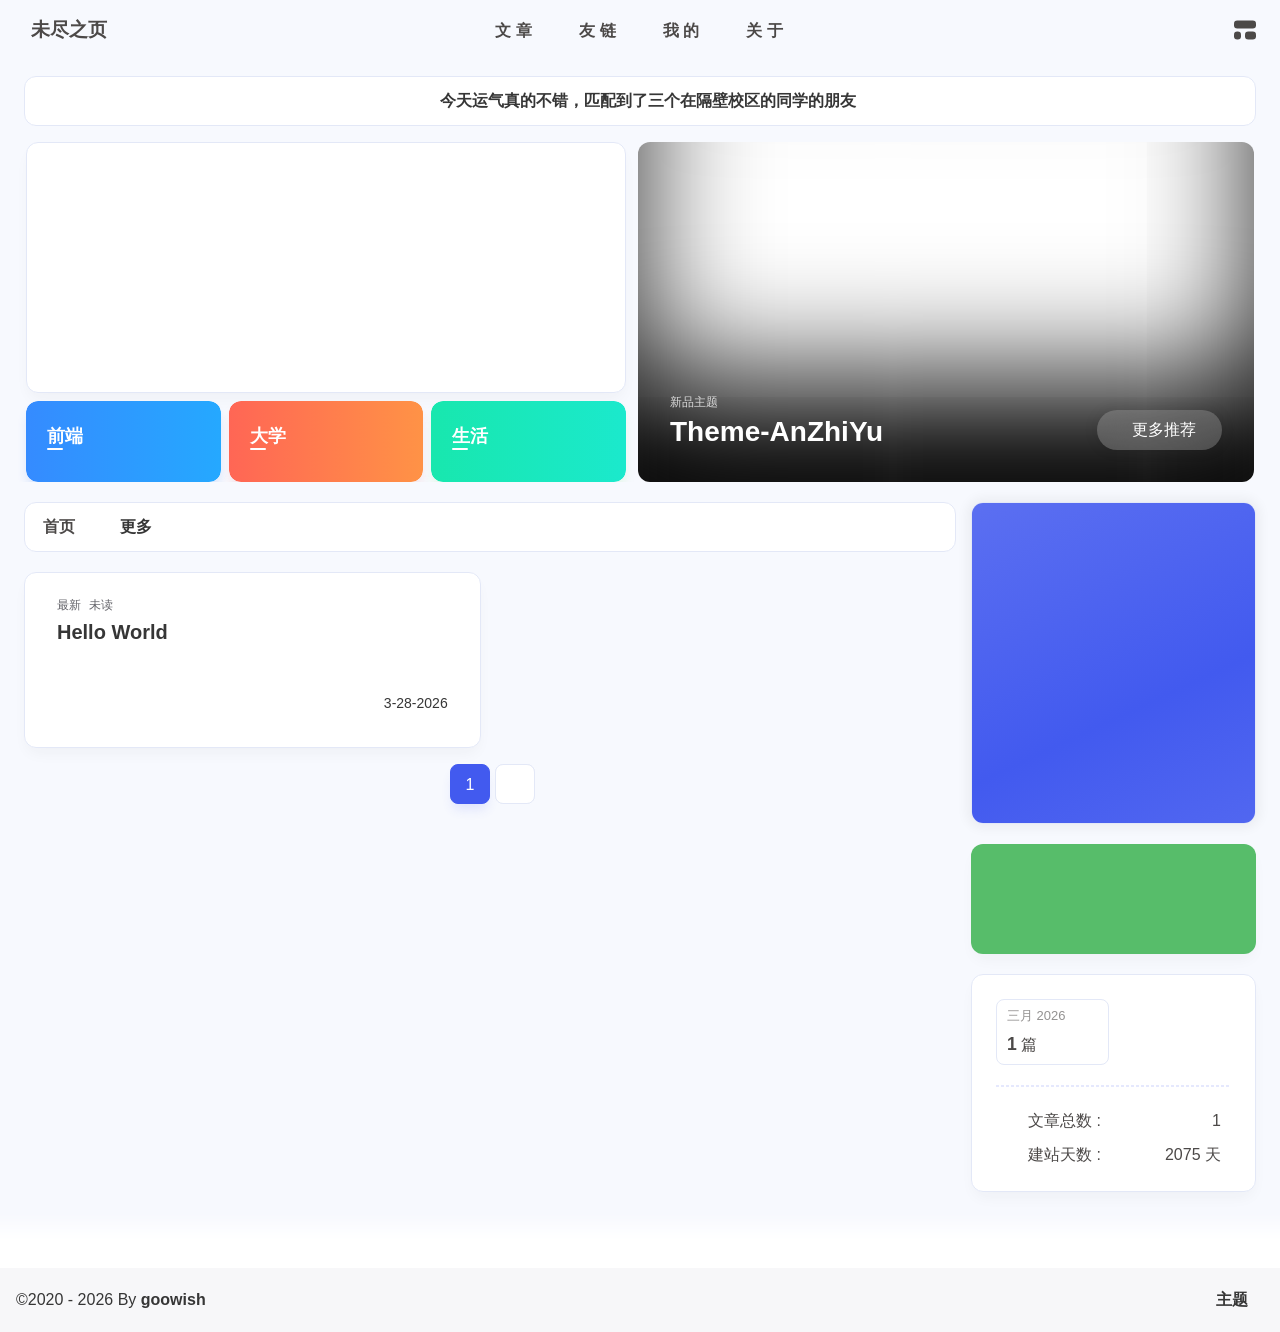
==== commit de8e86fd: "Site updated: 2026-03-28 15:17:45" ====
--- a/index.html
+++ b/index.html
@@ -60,7 +60,7 @@
   isHome: true,
   isHighlightShrink: false,
   isToc: false,
-  postUpdate: '2026-03-28 14:59:40',
+  postUpdate: '2026-03-28 15:17:38',
   postMainColor: '',
 }</script><noscript><style type="text/css">
   #nav {
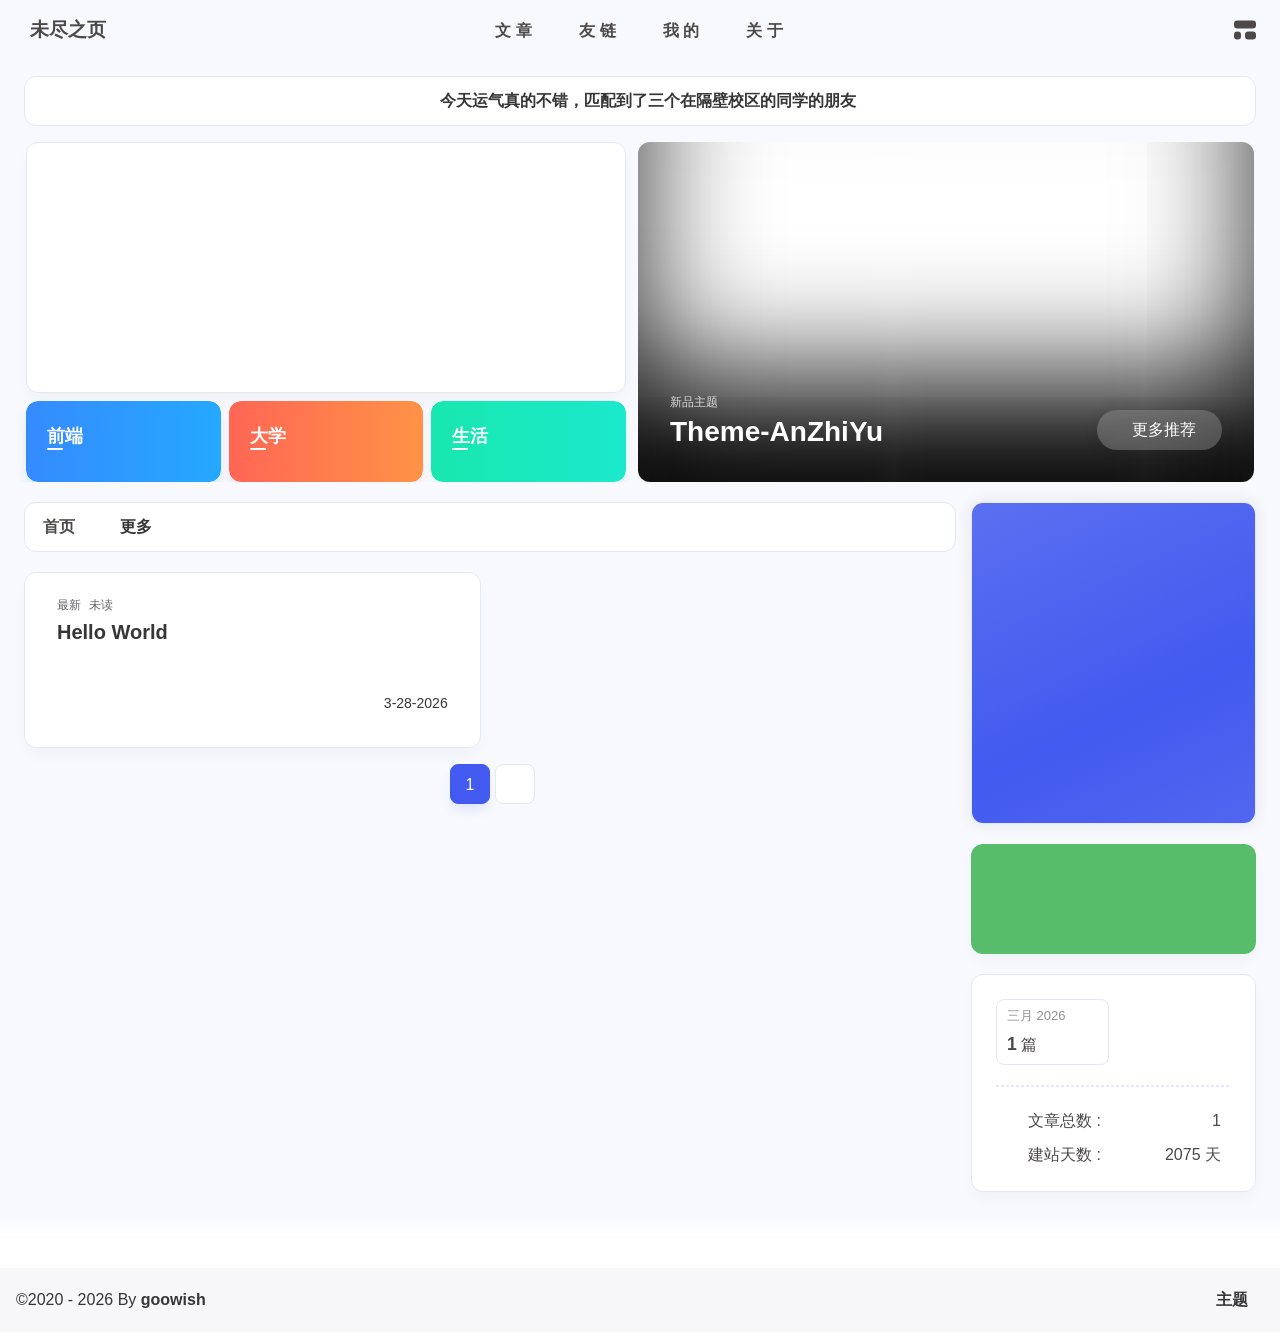
==== commit ec290fb3: "Site updated: 2026-03-28 15:20:05" ====
--- a/index.html
+++ b/index.html
@@ -60,7 +60,7 @@
   isHome: true,
   isHighlightShrink: false,
   isToc: false,
-  postUpdate: '2026-03-28 15:17:38',
+  postUpdate: '2026-03-28 15:19:58',
   postMainColor: '',
 }</script><noscript><style type="text/css">
   #nav {
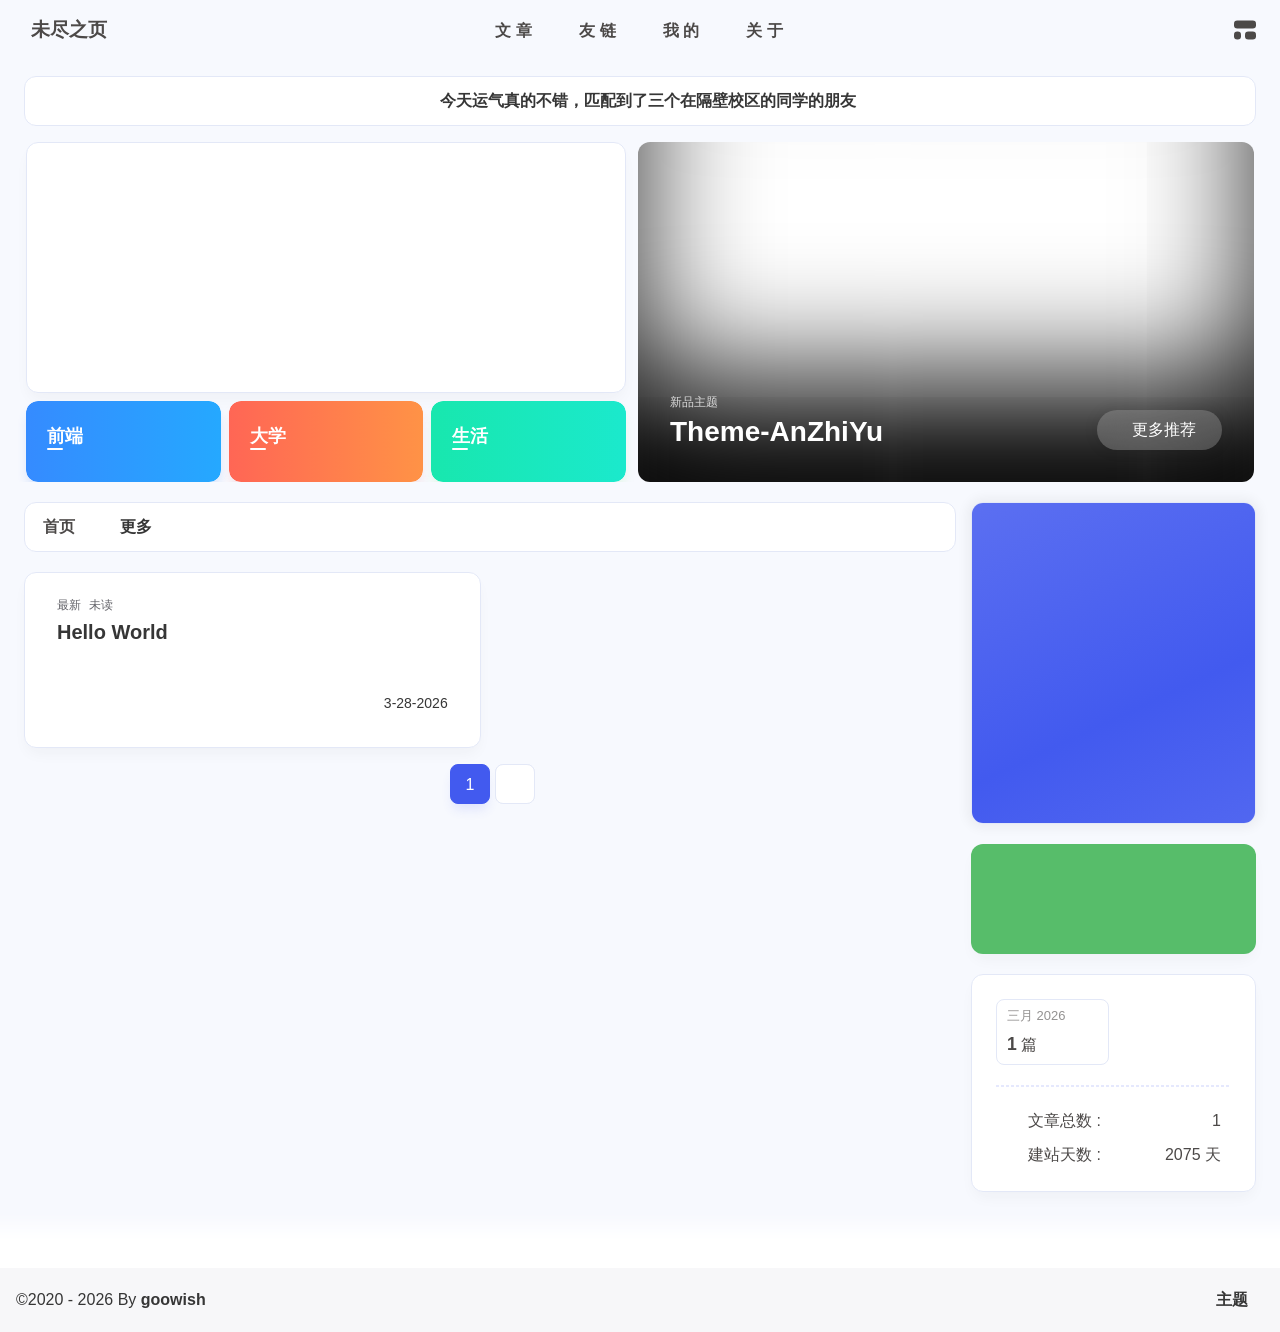
==== commit 7314c76e: "Site updated: 2026-03-28 16:39:10" ====
--- a/index.html
+++ b/index.html
@@ -58,9 +58,9 @@
   pageFillDescription: '这里记录技术系统写作与生活也记录一个人如何把事情做得更好',
   isPost: false,
   isHome: true,
-  isHighlightShrink: false,
+  isHighlightShrink: true,
   isToc: false,
-  postUpdate: '2026-03-28 15:19:58',
+  postUpdate: '2026-03-28 16:39:02',
   postMainColor: '',
 }</script><noscript><style type="text/css">
   #nav {
@@ -203,7 +203,7 @@
 if (true) {
   document.addEventListener('pjax:send', () => { preloader.initLoading() })
   document.addEventListener('pjax:complete', () => { preloader.endLoading() })
-}</script><link rel="stylesheet" href="https://cdn.cbd.int/anzhiyu-theme-static@1.1.10/progress_bar/progress_bar.css"/><script async="async" src="https://cdn.cbd.int/pace-js@1.2.4/pace.min.js" data-pace-options="{ &quot;restartOnRequestAfter&quot;:false,&quot;eventLag&quot;:false}"></script><div class="page" id="body-wrap"><header class="not-top-img" id="page-header"><nav id="nav"><div id="nav-group"><span id="blog_name"><a id="site-name" href="/" accesskey="h"><div class="title">未尽之页</div><i class="anzhiyufont anzhiyu-icon-house-chimney"></i></a></span><div class="mask-name-container"><div id="name-container"><a id="page-name" href="javascript:anzhiyu.scrollToDest(0, 500)">PAGE_NAME</a></div></div><div id="menus"><div class="menus_items"><div class="menus_item"><a class="site-page" href="javascript:void(0);"><span> 文章</span></a><ul class="menus_item_child"><li><a class="site-page child faa-parent animated-hover" href="/archives/"><i class="anzhiyufont anzhiyu-icon-box-archive faa-tada" style="font-size: 0.9em;"></i><span> 隧道</span></a></li><li><a class="site-page child faa-parent animated-hover" href="/categories/"><i class="anzhiyufont anzhiyu-icon-shapes faa-tada" style="font-size: 0.9em;"></i><span> 分类</span></a></li><li><a class="site-page child faa-parent animated-hover" href="/tags/"><i class="anzhiyufont anzhiyu-icon-tags faa-tada" style="font-size: 0.9em;"></i><span> 标签</span></a></li></ul></div><div class="menus_item"><a class="site-page" href="javascript:void(0);"><span> 友链</span></a><ul class="menus_item_child"><li><a class="site-page child faa-parent animated-hover" href="/link/"><i class="anzhiyufont anzhiyu-icon-link faa-tada" style="font-size: 0.9em;"></i><span> 友人帐</span></a></li><li><a class="site-page child faa-parent animated-hover" href="/comments/"><i class="anzhiyufont anzhiyu-icon-envelope faa-tada" style="font-size: 0.9em;"></i><span> 留言板</span></a></li></ul></div><div class="menus_item"><a class="site-page" href="javascript:void(0);"><span> 我的</span></a><ul class="menus_item_child"><li><a class="site-page child faa-parent animated-hover" href="/music/"><i class="anzhiyufont anzhiyu-icon-music faa-tada" style="font-size: 0.9em;"></i><span> 音乐馆</span></a></li><li><a class="site-page child faa-parent animated-hover" href="/bangumis/"><i class="anzhiyufont anzhiyu-icon-bilibili faa-tada" style="font-size: 0.9em;"></i><span> 追番页</span></a></li><li><a class="site-page child faa-parent animated-hover" href="/album/"><i class="anzhiyufont anzhiyu-icon-images faa-tada" style="font-size: 0.9em;"></i><span> 相册集</span></a></li><li><a class="site-page child faa-parent animated-hover" href="/air-conditioner/"><i class="anzhiyufont anzhiyu-icon-fan faa-tada" style="font-size: 0.9em;"></i><span> 小空调</span></a></li></ul></div><div class="menus_item"><a class="site-page" href="javascript:void(0);"><span> 关于</span></a><ul class="menus_item_child"><li><a class="site-page child faa-parent animated-hover" href="/about/"><i class="anzhiyufont anzhiyu-icon-paper-plane faa-tada" style="font-size: 0.9em;"></i><span> 关于本人</span></a></li><li><a class="site-page child faa-parent animated-hover" href="/essay/"><i class="anzhiyufont anzhiyu-icon-lightbulb faa-tada" style="font-size: 0.9em;"></i><span> 闲言碎语</span></a></li><li><a class="site-page child faa-parent animated-hover" href="javascript:toRandomPost()"><i class="anzhiyufont anzhiyu-icon-shoe-prints1 faa-tada" style="font-size: 0.9em;"></i><span> 随便逛逛</span></a></li></ul></div></div></div><div id="nav-right"><div class="nav-button" id="randomPost_button"><a class="site-page" onclick="toRandomPost()" title="随机前往一个文章" href="javascript:void(0);"><i class="anzhiyufont anzhiyu-icon-dice"></i></a></div><input id="center-console" type="checkbox"/><label class="widget" for="center-console" title="中控台" onclick="anzhiyu.switchConsole();"><i class="left"></i><i class="widget center"></i><i class="widget right"></i></label><div id="console"><div class="console-card-group-reward"><ul class="reward-all console-card"><li class="reward-item"><a href="https://npm.elemecdn.com/anzhiyu-blog@1.1.6/img/post/common/qrcode-weichat.png" target="_blank"><img class="post-qr-code-img" alt="微信" src= "[data-uri]" onerror="this.onerror=null,this.src=&quot;/img/404.jpg&quot;" data-lazy-src="https://npm.elemecdn.com/anzhiyu-blog@1.1.6/img/post/common/qrcode-weichat.png"/></a><div class="post-qr-code-desc">微信</div></li><li class="reward-item"><a href="https://npm.elemecdn.com/anzhiyu-blog@1.1.6/img/post/common/qrcode-alipay.png" target="_blank"><img class="post-qr-code-img" alt="支付宝" src= "[data-uri]" onerror="this.onerror=null,this.src=&quot;/img/404.jpg&quot;" data-lazy-src="https://npm.elemecdn.com/anzhiyu-blog@1.1.6/img/post/common/qrcode-alipay.png"/></a><div class="post-qr-code-desc">支付宝</div></li></ul></div><div class="console-card-group"><div class="console-card-group-left"><div class="console-card" id="card-newest-comments"><div class="card-content"><div class="author-content-item-tips">互动</div><span class="author-content-item-title"> 最新评论</span></div><div class="aside-list"><span>正在加载中...</span></div></div></div><div class="console-card-group-right"><div class="console-card tags"><div class="card-content"><div class="author-content-item-tips">兴趣点</div><span class="author-content-item-title">寻找你感兴趣的领域</span></div></div><div class="console-card history"><div class="item-headline"><i class="anzhiyufont anzhiyu-icon-box-archiv"></i><span>文章</span></div><div class="card-archives"><div class="item-headline"><i class="anzhiyufont anzhiyu-icon-archive"></i><span>归档</span></div><ul class="card-archive-list"><li class="card-archive-list-item"><a class="card-archive-list-link" href="/archives/2026/03/"><span class="card-archive-list-date">三月 2026</span><div class="card-archive-list-count-group"><span class="card-archive-list-count">1</span><span>篇</span></div></a></li></ul></div><hr/></div></div></div><div class="button-group"><div class="console-btn-item"><a class="darkmode_switchbutton" title="显示模式切换" href="javascript:void(0);"><i class="anzhiyufont anzhiyu-icon-moon"></i></a></div><div class="console-btn-item" id="consoleHideAside" onclick="anzhiyu.hideAsideBtn()" title="边栏显示控制"><a class="asideSwitch"><i class="anzhiyufont anzhiyu-icon-arrows-left-right"></i></a></div><div class="console-btn-item" id="consoleMusic" onclick="anzhiyu.musicToggle()" title="音乐开关"><a class="music-switch"><i class="anzhiyufont anzhiyu-icon-music"></i></a></div></div><div class="console-mask" onclick="anzhiyu.hideConsole()" href="javascript:void(0);"></div></div><div class="nav-button" id="nav-totop"><a class="totopbtn" href="javascript:void(0);"><i class="anzhiyufont anzhiyu-icon-arrow-up"></i><span id="percent" onclick="anzhiyu.scrollToDest(0,500)">0</span></a></div><div id="toggle-menu"><a class="site-page" href="javascript:void(0);" title="切换"><i class="anzhiyufont anzhiyu-icon-bars"></i></a></div></div></div></nav></header><main id="blog-container"><div class="bbTimeList container" id="bbTimeList"><i class="anzhiyufont anzhiyu-icon-jike bber-logo fontbold" onclick="pjax.loadUrl(&quot;/essay/&quot;);" title="即刻短文" href="javascript:void(0);" aria-hidden="true"></i><div class="swiper-container swiper-no-swiping essay_bar_swiper_container" id="bbtalk" tabindex="-1"><div class="swiper-wrapper" id="bber-talk" onclick="pjax.loadUrl(&quot;/essay/&quot;);"><a class="li-style swiper-slide" href="javascript:void(0);">今天运气真的不错，匹配到了三个在隔壁校区的同学的朋友</a></div></div><a class="bber-gotobb anzhiyufont anzhiyu-icon-circle-arrow-right" onclick="pjax.loadUrl(&quot;/essay/&quot;);" href="javascript:void(0);" title="查看全文"></a></div><script src="https://npm.elemecdn.com/anzhiyu-theme-static@1.0.0/swiper/swiper.min.js"></script><div id="home_top"><div class="swiper_container_card" style="height: auto;width: 100%"><div id="bannerGroup"><div id="random-banner"><canvas id="peoplecanvas"></canvas><a id="random-hover" href="javascript:toRandomPost()"><i class="anzhiyufont anzhiyu-icon-paper-plane"></i><div class="bannerText">随便逛逛<i class="anzhiyufont anzhiyu-icon-arrow-right"></i></div></a></div><div class="categoryGroup"><div class="categoryItem" style="box-shadow:var(--anzhiyu-shadow-blue)"><a class="categoryButton blue" href="/categories/%E5%89%8D%E7%AB%AF%E5%BC%80%E5%8F%91/"><span class="categoryButtonText">前端</span><i class="anzhiyufont anzhiyu-icon-dove"></i></a></div><div class="categoryItem" style="box-shadow:var(--anzhiyu-shadow-red)"><a class="categoryButton red" href="/categories/%E5%A4%A7%E5%AD%A6%E7%94%9F%E6%B6%AF/"><span class="categoryButtonText">大学</span><i class="anzhiyufont anzhiyu-icon-fire"></i></a></div><div class="categoryItem" style="box-shadow:var(--anzhiyu-shadow-green)"><a class="categoryButton green" href="/categories/%E7%94%9F%E6%B4%BB%E6%97%A5%E5%B8%B8/"><span class="categoryButtonText">生活</span><i class="anzhiyufont anzhiyu-icon-book"></i></a></div></div></div><div class="topGroup"><div class="recent-post-item" onclick="pjax.loadUrl(&quot;/2026/03/28/hello-world/&quot;)"><div class="post_cover left_radius"><a href="2026/03/28/hello-world/" title="Hello World"><span class="recent-post-top-text">荐</span><img class="post_bg" onerror="this.onerror=null;this.src='/img/404.jpg'" alt="cover"></a></div><div class="recent-post-info"><a class="article-title" href="2026/03/28/hello-world/" title="Hello World">Hello World</a></div></div><a class="todayCard" id="todayCard" target="_blank" rel="noopener" href="https://docs.anheyu.com/" style="z-index: 1;"><div class="todayCard-info"><div class="todayCard-tips">新品主题</div><div class="todayCard-title">Theme-AnZhiYu</div></div><img class="todayCard-cover" src= "[data-uri]" onerror="this.onerror=null,this.src=&quot;/img/404.jpg&quot;" data-lazy-src="https://bu.dusays.com/2023/05/13/645fa3cf90d70.webp" onerror="this.onerror=null;this.src='/img/404.jpg'" alt="封面"><div class="banner-button-group"><div class="banner-button" onclick="event.stopPropagation();event.preventDefault();anzhiyu.hideTodayCard();"><i class="anzhiyufont anzhiyu-icon-arrow-circle-right"></i><span class="banner-button-text">更多推荐</span></div></div></a></div><link rel="stylesheet"></div></div><div class="layout" id="content-inner"><div class="recent-posts" id="recent-posts"><div id="categoryBar"><div class="category-bar" id="category-bar"><div id="catalog-bar"><div id="catalog-list"><div class="catalog-list-item" id="首页"><a href="/">首页</a></div></div><div class="category-bar-next" id="category-bar-next" onclick="anzhiyu.scrollCategoryBarToRight()"><i class="anzhiyufont anzhiyu-icon-angle-double-right"></i></div><a class="catalog-more" href="/categories/">更多</a></div></div></div><div class="recent-post-item lastestpost-item" onclick="pjax.loadUrl('/2026/03/28/hello-world/')"><div class="recent-post-info no-cover"><div class="recent-post-info-top"><div class="recent-post-info-top-tips"><span class="newPost">最新</span><a class="unvisited-post" href="/2026/03/28/hello-world/" title="Hello World">未读</a></div><a class="article-title" href="/2026/03/28/hello-world/" title="Hello World">Hello World</a></div><div class="article-meta-wrap"><span class="post-meta-date"><i class="anzhiyufont anzhiyu-icon-calendar-days" style="font-size: 15px; display:none"></i><span class="article-meta-label">发表于</span><time datetime="2026-03-28T02:38:17.107Z" title="发表于 2026-03-28 10:38:17" time="2026-03-28 10:38:17">2026-03-28</time><time class="time_hidden" datetime="2026-03-27T07:05:03.824Z" title="更新于 2026-03-27 15:05:03" time="2026-03-27 15:05:03">2026-03-27</time></span></div><div class="content">Welcome to Hexo! This is your very first post. Check documentation for more info. If you get any problems when using Hexo, you can find the answer in troubleshooting or you can ask me on GitHub.
+}</script><link rel="stylesheet" href="https://cdn.cbd.int/anzhiyu-theme-static@1.1.10/progress_bar/progress_bar.css"/><script async="async" src="https://cdn.cbd.int/pace-js@1.2.4/pace.min.js" data-pace-options="{ &quot;restartOnRequestAfter&quot;:false,&quot;eventLag&quot;:false}"></script><div class="page" id="body-wrap"><header class="not-top-img" id="page-header"><nav id="nav"><div id="nav-group"><span id="blog_name"><a id="site-name" href="/" accesskey="h"><div class="title">未尽之页</div><i class="anzhiyufont anzhiyu-icon-house-chimney"></i></a></span><div class="mask-name-container"><div id="name-container"><a id="page-name" href="javascript:anzhiyu.scrollToDest(0, 500)">PAGE_NAME</a></div></div><div id="menus"><div class="menus_items"><div class="menus_item"><a class="site-page" href="javascript:void(0);"><span> 文章</span></a><ul class="menus_item_child"><li><a class="site-page child faa-parent animated-hover" href="/archives/"><i class="anzhiyufont anzhiyu-icon-box-archive faa-tada" style="font-size: 0.9em;"></i><span> 隧道</span></a></li><li><a class="site-page child faa-parent animated-hover" href="/categories/"><i class="anzhiyufont anzhiyu-icon-shapes faa-tada" style="font-size: 0.9em;"></i><span> 分类</span></a></li><li><a class="site-page child faa-parent animated-hover" href="/tags/"><i class="anzhiyufont anzhiyu-icon-tags faa-tada" style="font-size: 0.9em;"></i><span> 标签</span></a></li></ul></div><div class="menus_item"><a class="site-page" href="javascript:void(0);"><span> 友链</span></a><ul class="menus_item_child"><li><a class="site-page child faa-parent animated-hover" href="/link/"><i class="anzhiyufont anzhiyu-icon-link faa-tada" style="font-size: 0.9em;"></i><span> 友人帐</span></a></li><li><a class="site-page child faa-parent animated-hover" href="/comments/"><i class="anzhiyufont anzhiyu-icon-envelope faa-tada" style="font-size: 0.9em;"></i><span> 留言板</span></a></li></ul></div><div class="menus_item"><a class="site-page" href="javascript:void(0);"><span> 我的</span></a><ul class="menus_item_child"><li><a class="site-page child faa-parent animated-hover" href="/bangumis/"><i class="anzhiyufont anzhiyu-icon-bilibili faa-tada" style="font-size: 0.9em;"></i><span> 追番页</span></a></li><li><a class="site-page child faa-parent animated-hover" href="/album/"><i class="anzhiyufont anzhiyu-icon-images faa-tada" style="font-size: 0.9em;"></i><span> 相册集</span></a></li><li><a class="site-page child faa-parent animated-hover" href="/air-conditioner/"><i class="anzhiyufont anzhiyu-icon-fan faa-tada" style="font-size: 0.9em;"></i><span> 小空调</span></a></li></ul></div><div class="menus_item"><a class="site-page" href="javascript:void(0);"><span> 关于</span></a><ul class="menus_item_child"><li><a class="site-page child faa-parent animated-hover" href="/about/"><i class="anzhiyufont anzhiyu-icon-paper-plane faa-tada" style="font-size: 0.9em;"></i><span> 关于本人</span></a></li><li><a class="site-page child faa-parent animated-hover" href="/essay/"><i class="anzhiyufont anzhiyu-icon-lightbulb faa-tada" style="font-size: 0.9em;"></i><span> 闲言碎语</span></a></li><li><a class="site-page child faa-parent animated-hover" href="javascript:toRandomPost()"><i class="anzhiyufont anzhiyu-icon-shoe-prints1 faa-tada" style="font-size: 0.9em;"></i><span> 随便逛逛</span></a></li></ul></div></div></div><div id="nav-right"><div class="nav-button" id="randomPost_button"><a class="site-page" onclick="toRandomPost()" title="随机前往一个文章" href="javascript:void(0);"><i class="anzhiyufont anzhiyu-icon-dice"></i></a></div><input id="center-console" type="checkbox"/><label class="widget" for="center-console" title="中控台" onclick="anzhiyu.switchConsole();"><i class="left"></i><i class="widget center"></i><i class="widget right"></i></label><div id="console"><div class="console-card-group-reward"><ul class="reward-all console-card"><li class="reward-item"><a href="https://npm.elemecdn.com/anzhiyu-blog@1.1.6/img/post/common/qrcode-weichat.png" target="_blank"><img class="post-qr-code-img" alt="微信" src= "[data-uri]" onerror="this.onerror=null,this.src=&quot;/img/404.jpg&quot;" data-lazy-src="https://npm.elemecdn.com/anzhiyu-blog@1.1.6/img/post/common/qrcode-weichat.png"/></a><div class="post-qr-code-desc">微信</div></li><li class="reward-item"><a href="https://npm.elemecdn.com/anzhiyu-blog@1.1.6/img/post/common/qrcode-alipay.png" target="_blank"><img class="post-qr-code-img" alt="支付宝" src= "[data-uri]" onerror="this.onerror=null,this.src=&quot;/img/404.jpg&quot;" data-lazy-src="https://npm.elemecdn.com/anzhiyu-blog@1.1.6/img/post/common/qrcode-alipay.png"/></a><div class="post-qr-code-desc">支付宝</div></li></ul></div><div class="console-card-group"><div class="console-card-group-left"><div class="console-card" id="card-newest-comments"><div class="card-content"><div class="author-content-item-tips">互动</div><span class="author-content-item-title"> 最新评论</span></div><div class="aside-list"><span>正在加载中...</span></div></div></div><div class="console-card-group-right"><div class="console-card tags"><div class="card-content"><div class="author-content-item-tips">兴趣点</div><span class="author-content-item-title">寻找你感兴趣的领域</span></div></div><div class="console-card history"><div class="item-headline"><i class="anzhiyufont anzhiyu-icon-box-archiv"></i><span>文章</span></div><div class="card-archives"><div class="item-headline"><i class="anzhiyufont anzhiyu-icon-archive"></i><span>归档</span></div><ul class="card-archive-list"><li class="card-archive-list-item"><a class="card-archive-list-link" href="/archives/2026/03/"><span class="card-archive-list-date">三月 2026</span><div class="card-archive-list-count-group"><span class="card-archive-list-count">1</span><span>篇</span></div></a></li></ul></div><hr/></div></div></div><div class="button-group"><div class="console-btn-item"><a class="darkmode_switchbutton" title="显示模式切换" href="javascript:void(0);"><i class="anzhiyufont anzhiyu-icon-moon"></i></a></div><div class="console-btn-item" id="consoleHideAside" onclick="anzhiyu.hideAsideBtn()" title="边栏显示控制"><a class="asideSwitch"><i class="anzhiyufont anzhiyu-icon-arrows-left-right"></i></a></div><div class="console-btn-item" id="consoleMusic" onclick="anzhiyu.musicToggle()" title="音乐开关"><a class="music-switch"><i class="anzhiyufont anzhiyu-icon-music"></i></a></div></div><div class="console-mask" onclick="anzhiyu.hideConsole()" href="javascript:void(0);"></div></div><div class="nav-button" id="nav-totop"><a class="totopbtn" href="javascript:void(0);"><i class="anzhiyufont anzhiyu-icon-arrow-up"></i><span id="percent" onclick="anzhiyu.scrollToDest(0,500)">0</span></a></div><div id="toggle-menu"><a class="site-page" href="javascript:void(0);" title="切换"><i class="anzhiyufont anzhiyu-icon-bars"></i></a></div></div></div></nav></header><main id="blog-container"><div class="bbTimeList container" id="bbTimeList"><i class="anzhiyufont anzhiyu-icon-jike bber-logo fontbold" onclick="pjax.loadUrl(&quot;/essay/&quot;);" title="即刻短文" href="javascript:void(0);" aria-hidden="true"></i><div class="swiper-container swiper-no-swiping essay_bar_swiper_container" id="bbtalk" tabindex="-1"><div class="swiper-wrapper" id="bber-talk" onclick="pjax.loadUrl(&quot;/essay/&quot;);"><a class="li-style swiper-slide" href="javascript:void(0);">今天运气真的不错，匹配到了三个在隔壁校区的同学的朋友</a></div></div><a class="bber-gotobb anzhiyufont anzhiyu-icon-circle-arrow-right" onclick="pjax.loadUrl(&quot;/essay/&quot;);" href="javascript:void(0);" title="查看全文"></a></div><script src="https://npm.elemecdn.com/anzhiyu-theme-static@1.0.0/swiper/swiper.min.js"></script><div id="home_top"><div class="swiper_container_card" style="height: auto;width: 100%"><div id="bannerGroup"><div id="random-banner"><canvas id="peoplecanvas"></canvas><a id="random-hover" href="javascript:toRandomPost()"><i class="anzhiyufont anzhiyu-icon-paper-plane"></i><div class="bannerText">随便逛逛<i class="anzhiyufont anzhiyu-icon-arrow-right"></i></div></a></div><div class="categoryGroup"><div class="categoryItem" style="box-shadow:var(--anzhiyu-shadow-blue)"><a class="categoryButton blue" href="/categories/%E5%89%8D%E7%AB%AF%E5%BC%80%E5%8F%91/"><span class="categoryButtonText">前端</span><i class="anzhiyufont anzhiyu-icon-dove"></i></a></div><div class="categoryItem" style="box-shadow:var(--anzhiyu-shadow-red)"><a class="categoryButton red" href="/categories/%E5%A4%A7%E5%AD%A6%E7%94%9F%E6%B6%AF/"><span class="categoryButtonText">大学</span><i class="anzhiyufont anzhiyu-icon-fire"></i></a></div><div class="categoryItem" style="box-shadow:var(--anzhiyu-shadow-green)"><a class="categoryButton green" href="/categories/%E7%94%9F%E6%B4%BB%E6%97%A5%E5%B8%B8/"><span class="categoryButtonText">生活</span><i class="anzhiyufont anzhiyu-icon-book"></i></a></div></div></div><div class="topGroup"><div class="recent-post-item" onclick="pjax.loadUrl(&quot;/2026/03/28/hello-world/&quot;)"><div class="post_cover left_radius"><a href="2026/03/28/hello-world/" title="Hello World"><span class="recent-post-top-text">荐</span><img class="post_bg" onerror="this.onerror=null;this.src='/img/404.jpg'" alt="cover"></a></div><div class="recent-post-info"><a class="article-title" href="2026/03/28/hello-world/" title="Hello World">Hello World</a></div></div><a class="todayCard" id="todayCard" target="_blank" rel="noopener" href="https://docs.anheyu.com/" style="z-index: 1;"><div class="todayCard-info"><div class="todayCard-tips">新品主题</div><div class="todayCard-title">Theme-AnZhiYu</div></div><img class="todayCard-cover" src= "[data-uri]" onerror="this.onerror=null,this.src=&quot;/img/404.jpg&quot;" data-lazy-src="https://bu.dusays.com/2023/05/13/645fa3cf90d70.webp" onerror="this.onerror=null;this.src='/img/404.jpg'" alt="封面"><div class="banner-button-group"><div class="banner-button" onclick="event.stopPropagation();event.preventDefault();anzhiyu.hideTodayCard();"><i class="anzhiyufont anzhiyu-icon-arrow-circle-right"></i><span class="banner-button-text">更多推荐</span></div></div></a></div><link rel="stylesheet"></div></div><div class="layout" id="content-inner"><div class="recent-posts" id="recent-posts"><div id="categoryBar"><div class="category-bar" id="category-bar"><div id="catalog-bar"><div id="catalog-list"><div class="catalog-list-item" id="首页"><a href="/">首页</a></div></div><div class="category-bar-next" id="category-bar-next" onclick="anzhiyu.scrollCategoryBarToRight()"><i class="anzhiyufont anzhiyu-icon-angle-double-right"></i></div><a class="catalog-more" href="/categories/">更多</a></div></div></div><div class="recent-post-item lastestpost-item" onclick="pjax.loadUrl('/2026/03/28/hello-world/')"><div class="recent-post-info no-cover"><div class="recent-post-info-top"><div class="recent-post-info-top-tips"><span class="newPost">最新</span><a class="unvisited-post" href="/2026/03/28/hello-world/" title="Hello World">未读</a></div><a class="article-title" href="/2026/03/28/hello-world/" title="Hello World">Hello World</a></div><div class="article-meta-wrap"><span class="post-meta-date"><i class="anzhiyufont anzhiyu-icon-calendar-days" style="font-size: 15px; display:none"></i><span class="article-meta-label">发表于</span><time datetime="2026-03-28T02:38:17.107Z" title="发表于 2026-03-28 10:38:17" time="2026-03-28 10:38:17">2026-03-28</time><time class="time_hidden" datetime="2026-03-27T07:05:03.824Z" title="更新于 2026-03-27 15:05:03" time="2026-03-27 15:05:03">2026-03-27</time></span></div><div class="content">Welcome to Hexo! This is your very first post. Check documentation for more info. If you get any problems when using Hexo, you can find the answer in troubleshooting or you can ask me on GitHub.
 Quick StartCreate a new post1$ hexo new &quot;My New Post&quot;
 
 More info: Writing
@@ -216,7 +216,7 @@
 Deploy to remote sites1$ hexo deploy
 
 More info: Deployment
-</div></div></div><nav id="pagination"><div class="pagination"><span class="page-number current">1</span><div class="toPageGroup"><input id="toPageText" oninput="value=value.replace(/[^0-9]/g,'')" maxlength="3" onkeyup="this.value=this.value.replace(/[^u4e00-u9fa5w]/g,'')" aria-label="toPage"><a id="toPageButton" onclick="anzhiyu.toPage()"><i class="anzhiyufont anzhiyu-icon-angles-right" style="font-weight: inherit; font-size: 1rem;"></i></a></div></div></nav></div><div class="aside-content" id="aside-content"><div class="card-widget card-info"><div class="card-content"><div class="author-info-avatar"><img class="avatar-img" src= "[data-uri]" onerror="this.onerror=null,this.src=&quot;/img/404.jpg&quot;" data-lazy-src="https://bu.dusays.com/2023/04/27/64496e511b09c.jpg" onerror="this.onerror=null;this.src='/img/friend_404.gif'" alt="avatar"/></div><div class="author-info__description">这里记录技术、系统、写作与生活，也记录一个人如何把事情做得更好。</div></div></div><div class="card-widget anzhiyu-right-widget" id="card-wechat" onclick="null"><div id="flip-wrapper"><div id="flip-content"><div class="face" style="background: url(https://bu.dusays.com/2023/01/13/63c02edf44033.png) center center / 100% no-repeat"></div><div class="back face" style="background: url(https://bu.dusays.com/2023/05/13/645fa415e8694.png) center center / 100% no-repeat"></div></div></div></div><div class="sticky_layout"><div class="card-widget"><div class="card-archives"><div class="item-headline"><i class="anzhiyufont anzhiyu-icon-archive"></i><span>归档</span></div><ul class="card-archive-list"><li class="card-archive-list-item"><a class="card-archive-list-link" href="/archives/2026/03/"><span class="card-archive-list-date">三月 2026</span><div class="card-archive-list-count-group"><span class="card-archive-list-count">1</span><span>篇</span></div></a></li></ul></div><hr/><div class="card-webinfo"><div class="item-headline"><i class="anzhiyufont anzhiyu-icon-chart-line"></i><span>网站资讯</span></div><div class="webinfo"><div class="webinfo-item"><div class="webinfo-item-title"><i class="anzhiyufont anzhiyu-icon-file-lines"></i><div class="item-name">文章总数 :</div></div><div class="item-count">1</div></div><div class="webinfo-item"><div class="webinfo-item-title"><i class="anzhiyufont anzhiyu-icon-stopwatch"></i><div class="item-name">建站天数 :</div></div><div class="item-count" id="runtimeshow" data-publishDate="2021-03-31T16:00:00.000Z"><i class="anzhiyufont anzhiyu-icon-spinner anzhiyu-spin"></i></div></div></div></div></div></div></div></div></main><footer id="footer"><div id="footer-wrap"></div><div id="footer-bar"><div class="footer-bar-links"><div class="footer-bar-left"><div id="footer-bar-tips"><div class="copyright">&copy;2020 - 2026 By <a class="footer-bar-link" href="/" title="goowish" target="_blank">goowish</a></div></div><div id="footer-type-tips"></div></div><div class="footer-bar-right"><a class="footer-bar-link" target="_blank" rel="noopener" href="https://github.com/anzhiyu-c/hexo-theme-anzhiyu" title="主题">主题</a></div></div></div></footer></div><div id="sidebar"><div id="menu-mask"></div><div id="sidebar-menus"><div class="sidebar-site-data site-data is-center"><a href="/archives/" title="archive"><div class="headline">文章</div><div class="length-num">1</div></a><a href="/tags/" title="tag"><div class="headline">标签</div><div class="length-num">0</div></a><a href="/categories/" title="category"><div class="headline">分类</div><div class="length-num">0</div></a></div><span class="sidebar-menu-item-title">功能</span><div class="sidebar-menu-item"><a class="darkmode_switchbutton menu-child" href="javascript:void(0);" title="显示模式"><i class="anzhiyufont anzhiyu-icon-circle-half-stroke"></i><span>显示模式</span></a></div><div class="back-menu-list-groups"><div class="back-menu-list-group"><div class="back-menu-list-title">网页</div><div class="back-menu-list"><a class="back-menu-item" target="_blank" rel="noopener" href="https://hexo.anheyu.com/" title="博客"><img class="back-menu-item-icon" src= "[data-uri]" onerror="this.onerror=null,this.src=&quot;/img/404.jpg&quot;" data-lazy-src="/img/favicon.ico" alt="博客"/><span class="back-menu-item-text">博客</span></a></div></div><div class="back-menu-list-group"><div class="back-menu-list-title">项目</div><div class="back-menu-list"><a class="back-menu-item" target="_blank" rel="noopener" href="https://image.anheyu.com/" title="安知鱼图床"><img class="back-menu-item-icon" src= "[data-uri]" onerror="this.onerror=null,this.src=&quot;/img/404.jpg&quot;" data-lazy-src="https://image.anheyu.com/favicon.ico" alt="安知鱼图床"/><span class="back-menu-item-text">安知鱼图床</span></a></div></div></div><div class="menus_items"><div class="menus_item"><a class="site-page" href="javascript:void(0);"><span> 文章</span></a><ul class="menus_item_child"><li><a class="site-page child faa-parent animated-hover" href="/archives/"><i class="anzhiyufont anzhiyu-icon-box-archive faa-tada" style="font-size: 0.9em;"></i><span> 隧道</span></a></li><li><a class="site-page child faa-parent animated-hover" href="/categories/"><i class="anzhiyufont anzhiyu-icon-shapes faa-tada" style="font-size: 0.9em;"></i><span> 分类</span></a></li><li><a class="site-page child faa-parent animated-hover" href="/tags/"><i class="anzhiyufont anzhiyu-icon-tags faa-tada" style="font-size: 0.9em;"></i><span> 标签</span></a></li></ul></div><div class="menus_item"><a class="site-page" href="javascript:void(0);"><span> 友链</span></a><ul class="menus_item_child"><li><a class="site-page child faa-parent animated-hover" href="/link/"><i class="anzhiyufont anzhiyu-icon-link faa-tada" style="font-size: 0.9em;"></i><span> 友人帐</span></a></li><li><a class="site-page child faa-parent animated-hover" href="/comments/"><i class="anzhiyufont anzhiyu-icon-envelope faa-tada" style="font-size: 0.9em;"></i><span> 留言板</span></a></li></ul></div><div class="menus_item"><a class="site-page" href="javascript:void(0);"><span> 我的</span></a><ul class="menus_item_child"><li><a class="site-page child faa-parent animated-hover" href="/music/"><i class="anzhiyufont anzhiyu-icon-music faa-tada" style="font-size: 0.9em;"></i><span> 音乐馆</span></a></li><li><a class="site-page child faa-parent animated-hover" href="/bangumis/"><i class="anzhiyufont anzhiyu-icon-bilibili faa-tada" style="font-size: 0.9em;"></i><span> 追番页</span></a></li><li><a class="site-page child faa-parent animated-hover" href="/album/"><i class="anzhiyufont anzhiyu-icon-images faa-tada" style="font-size: 0.9em;"></i><span> 相册集</span></a></li><li><a class="site-page child faa-parent animated-hover" href="/air-conditioner/"><i class="anzhiyufont anzhiyu-icon-fan faa-tada" style="font-size: 0.9em;"></i><span> 小空调</span></a></li></ul></div><div class="menus_item"><a class="site-page" href="javascript:void(0);"><span> 关于</span></a><ul class="menus_item_child"><li><a class="site-page child faa-parent animated-hover" href="/about/"><i class="anzhiyufont anzhiyu-icon-paper-plane faa-tada" style="font-size: 0.9em;"></i><span> 关于本人</span></a></li><li><a class="site-page child faa-parent animated-hover" href="/essay/"><i class="anzhiyufont anzhiyu-icon-lightbulb faa-tada" style="font-size: 0.9em;"></i><span> 闲言碎语</span></a></li><li><a class="site-page child faa-parent animated-hover" href="javascript:toRandomPost()"><i class="anzhiyufont anzhiyu-icon-shoe-prints1 faa-tada" style="font-size: 0.9em;"></i><span> 随便逛逛</span></a></li></ul></div></div><span class="sidebar-menu-item-title">标签</span></div></div><div id="rightside"><div id="rightside-config-hide"><button id="translateLink" type="button" title="简繁转换">繁</button><button id="darkmode" type="button" title="浅色和深色模式转换"><i class="anzhiyufont anzhiyu-icon-circle-half-stroke"></i></button><button id="hide-aside-btn" type="button" title="单栏和双栏切换"><i class="anzhiyufont anzhiyu-icon-arrows-left-right"></i></button></div><div id="rightside-config-show"><button id="rightside-config" type="button" title="设置"><i class="anzhiyufont anzhiyu-icon-gear"></i></button><button id="go-up" type="button" title="回到顶部"><i class="anzhiyufont anzhiyu-icon-arrow-up"></i></button></div></div><div id="nav-music"><a id="nav-music-hoverTips" onclick="anzhiyu.musicToggle()" accesskey="m">播放音乐</a><div id="console-music-bg"></div><meting-js id="8152976493" server="netease" type="playlist" mutex="true" preload="none" theme="var(--anzhiyu-main)" data-lrctype="0" order="random" volume="0.7"></meting-js></div><div id="rightMenu"><div class="rightMenu-group rightMenu-small"><div class="rightMenu-item" id="menu-backward"><i class="anzhiyufont anzhiyu-icon-arrow-left"></i></div><div class="rightMenu-item" id="menu-forward"><i class="anzhiyufont anzhiyu-icon-arrow-right"></i></div><div class="rightMenu-item" id="menu-refresh"><i class="anzhiyufont anzhiyu-icon-arrow-rotate-right" style="font-size: 1rem;"></i></div><div class="rightMenu-item" id="menu-top"><i class="anzhiyufont anzhiyu-icon-arrow-up"></i></div></div><div class="rightMenu-group rightMenu-line rightMenuPlugin"><div class="rightMenu-item" id="menu-copytext"><i class="anzhiyufont anzhiyu-icon-copy"></i><span>复制选中文本</span></div><div class="rightMenu-item" id="menu-pastetext"><i class="anzhiyufont anzhiyu-icon-paste"></i><span>粘贴文本</span></div><a class="rightMenu-item" id="menu-commenttext"><i class="anzhiyufont anzhiyu-icon-comment-medical"></i><span>引用到评论</span></a><div class="rightMenu-item" id="menu-newwindow"><i class="anzhiyufont anzhiyu-icon-window-restore"></i><span>新窗口打开</span></div><div class="rightMenu-item" id="menu-copylink"><i class="anzhiyufont anzhiyu-icon-link"></i><span>复制链接地址</span></div><div class="rightMenu-item" id="menu-copyimg"><i class="anzhiyufont anzhiyu-icon-images"></i><span>复制此图片</span></div><div class="rightMenu-item" id="menu-downloadimg"><i class="anzhiyufont anzhiyu-icon-download"></i><span>下载此图片</span></div><div class="rightMenu-item" id="menu-newwindowimg"><i class="anzhiyufont anzhiyu-icon-window-restore"></i><span>新窗口打开图片</span></div><div class="rightMenu-item" id="menu-search"><i class="anzhiyufont anzhiyu-icon-magnifying-glass"></i><span>站内搜索</span></div><div class="rightMenu-item" id="menu-searchBaidu"><i class="anzhiyufont anzhiyu-icon-magnifying-glass"></i><span>百度搜索</span></div><div class="rightMenu-item" id="menu-music-toggle"><i class="anzhiyufont anzhiyu-icon-play"></i><span>播放音乐</span></div><div class="rightMenu-item" id="menu-music-back"><i class="anzhiyufont anzhiyu-icon-backward"></i><span>切换到上一首</span></div><div class="rightMenu-item" id="menu-music-forward"><i class="anzhiyufont anzhiyu-icon-forward"></i><span>切换到下一首</span></div><div class="rightMenu-item" id="menu-music-playlist" onclick="window.open(&quot;https://y.qq.com/n/ryqq/playlist/8802438608&quot;, &quot;_blank&quot;);" style="display: none;"><i class="anzhiyufont anzhiyu-icon-radio"></i><span>查看所有歌曲</span></div><div class="rightMenu-item" id="menu-music-copyMusicName"><i class="anzhiyufont anzhiyu-icon-copy"></i><span>复制歌名</span></div></div><div class="rightMenu-group rightMenu-line rightMenuOther"><a class="rightMenu-item menu-link" id="menu-randomPost"><i class="anzhiyufont anzhiyu-icon-shuffle"></i><span>随便逛逛</span></a><a class="rightMenu-item menu-link" href="/categories/"><i class="anzhiyufont anzhiyu-icon-cube"></i><span>博客分类</span></a><a class="rightMenu-item menu-link" href="/tags/"><i class="anzhiyufont anzhiyu-icon-tags"></i><span>文章标签</span></a></div><div class="rightMenu-group rightMenu-line rightMenuOther"><a class="rightMenu-item" id="menu-copy" href="javascript:void(0);"><i class="anzhiyufont anzhiyu-icon-copy"></i><span>复制地址</span></a><a class="rightMenu-item" id="menu-commentBarrage" href="javascript:void(0);"><i class="anzhiyufont anzhiyu-icon-message"></i><span class="menu-commentBarrage-text">关闭热评</span></a><a class="rightMenu-item" id="menu-darkmode" href="javascript:void(0);"><i class="anzhiyufont anzhiyu-icon-circle-half-stroke"></i><span class="menu-darkmode-text">深色模式</span></a><a class="rightMenu-item" id="menu-translate" href="javascript:void(0);"><i class="anzhiyufont anzhiyu-icon-language"></i><span>轉為繁體</span></a></div></div><div id="rightmenu-mask"></div><div><script src="/js/utils.js"></script><script src="/js/main.js"></script><script src="/js/tw_cn.js"></script><script src="https://cdn.cbd.int/@fancyapps/ui@6.1.6/dist/fancybox/fancybox.umd.js"></script><script src="https://cdn.cbd.int/instant.page@5.2.0/instantpage.js" type="module"></script><script src="https://cdn.cbd.int/vanilla-lazyload@19.1.3/dist/lazyload.iife.min.js"></script><script src="https://cdn.cbd.int/node-snackbar@0.1.16/dist/snackbar.min.js"></script><canvas id="universe"></canvas><script async src="https://npm.elemecdn.com/anzhiyu-theme-static@1.0.0/dark/dark.js"></script><script>// 消除控制台打印
+</div></div></div><nav id="pagination"><div class="pagination"><span class="page-number current">1</span><div class="toPageGroup"><input id="toPageText" oninput="value=value.replace(/[^0-9]/g,'')" maxlength="3" onkeyup="this.value=this.value.replace(/[^u4e00-u9fa5w]/g,'')" aria-label="toPage"><a id="toPageButton" onclick="anzhiyu.toPage()"><i class="anzhiyufont anzhiyu-icon-angles-right" style="font-weight: inherit; font-size: 1rem;"></i></a></div></div></nav></div><div class="aside-content" id="aside-content"><div class="card-widget card-info"><div class="card-content"><div class="author-info-avatar"><img class="avatar-img" src= "[data-uri]" onerror="this.onerror=null,this.src=&quot;/img/404.jpg&quot;" data-lazy-src="https://bu.dusays.com/2023/04/27/64496e511b09c.jpg" onerror="this.onerror=null;this.src='/img/friend_404.gif'" alt="avatar"/></div><div class="author-info__description">这里记录技术、系统、写作与生活，也记录一个人如何把事情做得更好。</div></div></div><div class="card-widget anzhiyu-right-widget" id="card-wechat" onclick="null"><div id="flip-wrapper"><div id="flip-content"><div class="face" style="background: url(https://bu.dusays.com/2023/01/13/63c02edf44033.png) center center / 100% no-repeat"></div><div class="back face" style="background: url(https://bu.dusays.com/2023/05/13/645fa415e8694.png) center center / 100% no-repeat"></div></div></div></div><div class="sticky_layout"><div class="card-widget"><div class="card-archives"><div class="item-headline"><i class="anzhiyufont anzhiyu-icon-archive"></i><span>归档</span></div><ul class="card-archive-list"><li class="card-archive-list-item"><a class="card-archive-list-link" href="/archives/2026/03/"><span class="card-archive-list-date">三月 2026</span><div class="card-archive-list-count-group"><span class="card-archive-list-count">1</span><span>篇</span></div></a></li></ul></div><hr/><div class="card-webinfo"><div class="item-headline"><i class="anzhiyufont anzhiyu-icon-chart-line"></i><span>网站资讯</span></div><div class="webinfo"><div class="webinfo-item"><div class="webinfo-item-title"><i class="anzhiyufont anzhiyu-icon-file-lines"></i><div class="item-name">文章总数 :</div></div><div class="item-count">1</div></div><div class="webinfo-item"><div class="webinfo-item-title"><i class="anzhiyufont anzhiyu-icon-stopwatch"></i><div class="item-name">建站天数 :</div></div><div class="item-count" id="runtimeshow" data-publishDate="2021-03-31T16:00:00.000Z"><i class="anzhiyufont anzhiyu-icon-spinner anzhiyu-spin"></i></div></div></div></div></div></div></div></div></main><footer id="footer"><div id="footer-wrap"></div><div id="footer-bar"><div class="footer-bar-links"><div class="footer-bar-left"><div id="footer-bar-tips"><div class="copyright">&copy;2020 - 2026 By <a class="footer-bar-link" href="/" title="goowish" target="_blank">goowish</a></div></div><div id="footer-type-tips"></div></div><div class="footer-bar-right"><a class="footer-bar-link" target="_blank" rel="noopener" href="https://github.com/anzhiyu-c/hexo-theme-anzhiyu" title="主题">主题</a></div></div></div></footer></div><div id="sidebar"><div id="menu-mask"></div><div id="sidebar-menus"><div class="sidebar-site-data site-data is-center"><a href="/archives/" title="archive"><div class="headline">文章</div><div class="length-num">1</div></a><a href="/tags/" title="tag"><div class="headline">标签</div><div class="length-num">0</div></a><a href="/categories/" title="category"><div class="headline">分类</div><div class="length-num">0</div></a></div><span class="sidebar-menu-item-title">功能</span><div class="sidebar-menu-item"><a class="darkmode_switchbutton menu-child" href="javascript:void(0);" title="显示模式"><i class="anzhiyufont anzhiyu-icon-circle-half-stroke"></i><span>显示模式</span></a></div><div class="back-menu-list-groups"><div class="back-menu-list-group"><div class="back-menu-list-title">网页</div><div class="back-menu-list"><a class="back-menu-item" target="_blank" rel="noopener" href="https://blog.goowish.com/" title="我的博客"><img class="back-menu-item-icon" src= "[data-uri]" onerror="this.onerror=null,this.src=&quot;/img/404.jpg&quot;" data-lazy-src="/img/favicon.ico" alt="我的博客"/><span class="back-menu-item-text">我的博客</span></a></div></div><div class="back-menu-list-group"><div class="back-menu-list-title">项目</div><div class="back-menu-list"><a class="back-menu-item" target="_blank" rel="noopener" href="https://image.anheyu.com/" title="安知鱼图床"><img class="back-menu-item-icon" src= "[data-uri]" onerror="this.onerror=null,this.src=&quot;/img/404.jpg&quot;" data-lazy-src="https://image.anheyu.com/favicon.ico" alt="安知鱼图床"/><span class="back-menu-item-text">安知鱼图床</span></a></div></div></div><div class="menus_items"><div class="menus_item"><a class="site-page" href="javascript:void(0);"><span> 文章</span></a><ul class="menus_item_child"><li><a class="site-page child faa-parent animated-hover" href="/archives/"><i class="anzhiyufont anzhiyu-icon-box-archive faa-tada" style="font-size: 0.9em;"></i><span> 隧道</span></a></li><li><a class="site-page child faa-parent animated-hover" href="/categories/"><i class="anzhiyufont anzhiyu-icon-shapes faa-tada" style="font-size: 0.9em;"></i><span> 分类</span></a></li><li><a class="site-page child faa-parent animated-hover" href="/tags/"><i class="anzhiyufont anzhiyu-icon-tags faa-tada" style="font-size: 0.9em;"></i><span> 标签</span></a></li></ul></div><div class="menus_item"><a class="site-page" href="javascript:void(0);"><span> 友链</span></a><ul class="menus_item_child"><li><a class="site-page child faa-parent animated-hover" href="/link/"><i class="anzhiyufont anzhiyu-icon-link faa-tada" style="font-size: 0.9em;"></i><span> 友人帐</span></a></li><li><a class="site-page child faa-parent animated-hover" href="/comments/"><i class="anzhiyufont anzhiyu-icon-envelope faa-tada" style="font-size: 0.9em;"></i><span> 留言板</span></a></li></ul></div><div class="menus_item"><a class="site-page" href="javascript:void(0);"><span> 我的</span></a><ul class="menus_item_child"><li><a class="site-page child faa-parent animated-hover" href="/bangumis/"><i class="anzhiyufont anzhiyu-icon-bilibili faa-tada" style="font-size: 0.9em;"></i><span> 追番页</span></a></li><li><a class="site-page child faa-parent animated-hover" href="/album/"><i class="anzhiyufont anzhiyu-icon-images faa-tada" style="font-size: 0.9em;"></i><span> 相册集</span></a></li><li><a class="site-page child faa-parent animated-hover" href="/air-conditioner/"><i class="anzhiyufont anzhiyu-icon-fan faa-tada" style="font-size: 0.9em;"></i><span> 小空调</span></a></li></ul></div><div class="menus_item"><a class="site-page" href="javascript:void(0);"><span> 关于</span></a><ul class="menus_item_child"><li><a class="site-page child faa-parent animated-hover" href="/about/"><i class="anzhiyufont anzhiyu-icon-paper-plane faa-tada" style="font-size: 0.9em;"></i><span> 关于本人</span></a></li><li><a class="site-page child faa-parent animated-hover" href="/essay/"><i class="anzhiyufont anzhiyu-icon-lightbulb faa-tada" style="font-size: 0.9em;"></i><span> 闲言碎语</span></a></li><li><a class="site-page child faa-parent animated-hover" href="javascript:toRandomPost()"><i class="anzhiyufont anzhiyu-icon-shoe-prints1 faa-tada" style="font-size: 0.9em;"></i><span> 随便逛逛</span></a></li></ul></div></div><span class="sidebar-menu-item-title">标签</span></div></div><div id="rightside"><div id="rightside-config-hide"><button id="translateLink" type="button" title="简繁转换">繁</button><button id="darkmode" type="button" title="浅色和深色模式转换"><i class="anzhiyufont anzhiyu-icon-circle-half-stroke"></i></button><button id="hide-aside-btn" type="button" title="单栏和双栏切换"><i class="anzhiyufont anzhiyu-icon-arrows-left-right"></i></button></div><div id="rightside-config-show"><button id="rightside-config" type="button" title="设置"><i class="anzhiyufont anzhiyu-icon-gear"></i></button><button id="go-up" type="button" title="回到顶部"><i class="anzhiyufont anzhiyu-icon-arrow-up"></i></button></div></div><div id="nav-music"><a id="nav-music-hoverTips" onclick="anzhiyu.musicToggle()" accesskey="m">播放音乐</a><div id="console-music-bg"></div><meting-js id="8152976493" server="netease" type="playlist" mutex="true" preload="none" theme="var(--anzhiyu-main)" data-lrctype="0" order="random" volume="0.7"></meting-js></div><div id="rightMenu"><div class="rightMenu-group rightMenu-small"><div class="rightMenu-item" id="menu-backward"><i class="anzhiyufont anzhiyu-icon-arrow-left"></i></div><div class="rightMenu-item" id="menu-forward"><i class="anzhiyufont anzhiyu-icon-arrow-right"></i></div><div class="rightMenu-item" id="menu-refresh"><i class="anzhiyufont anzhiyu-icon-arrow-rotate-right" style="font-size: 1rem;"></i></div><div class="rightMenu-item" id="menu-top"><i class="anzhiyufont anzhiyu-icon-arrow-up"></i></div></div><div class="rightMenu-group rightMenu-line rightMenuPlugin"><div class="rightMenu-item" id="menu-copytext"><i class="anzhiyufont anzhiyu-icon-copy"></i><span>复制选中文本</span></div><div class="rightMenu-item" id="menu-pastetext"><i class="anzhiyufont anzhiyu-icon-paste"></i><span>粘贴文本</span></div><a class="rightMenu-item" id="menu-commenttext"><i class="anzhiyufont anzhiyu-icon-comment-medical"></i><span>引用到评论</span></a><div class="rightMenu-item" id="menu-newwindow"><i class="anzhiyufont anzhiyu-icon-window-restore"></i><span>新窗口打开</span></div><div class="rightMenu-item" id="menu-copylink"><i class="anzhiyufont anzhiyu-icon-link"></i><span>复制链接地址</span></div><div class="rightMenu-item" id="menu-copyimg"><i class="anzhiyufont anzhiyu-icon-images"></i><span>复制此图片</span></div><div class="rightMenu-item" id="menu-downloadimg"><i class="anzhiyufont anzhiyu-icon-download"></i><span>下载此图片</span></div><div class="rightMenu-item" id="menu-newwindowimg"><i class="anzhiyufont anzhiyu-icon-window-restore"></i><span>新窗口打开图片</span></div><div class="rightMenu-item" id="menu-search"><i class="anzhiyufont anzhiyu-icon-magnifying-glass"></i><span>站内搜索</span></div><div class="rightMenu-item" id="menu-searchBaidu"><i class="anzhiyufont anzhiyu-icon-magnifying-glass"></i><span>百度搜索</span></div><div class="rightMenu-item" id="menu-music-toggle"><i class="anzhiyufont anzhiyu-icon-play"></i><span>播放音乐</span></div><div class="rightMenu-item" id="menu-music-back"><i class="anzhiyufont anzhiyu-icon-backward"></i><span>切换到上一首</span></div><div class="rightMenu-item" id="menu-music-forward"><i class="anzhiyufont anzhiyu-icon-forward"></i><span>切换到下一首</span></div><div class="rightMenu-item" id="menu-music-playlist" onclick="window.open(&quot;https://y.qq.com/n/ryqq/playlist/8802438608&quot;, &quot;_blank&quot;);" style="display: none;"><i class="anzhiyufont anzhiyu-icon-radio"></i><span>查看所有歌曲</span></div><div class="rightMenu-item" id="menu-music-copyMusicName"><i class="anzhiyufont anzhiyu-icon-copy"></i><span>复制歌名</span></div></div><div class="rightMenu-group rightMenu-line rightMenuOther"><a class="rightMenu-item menu-link" id="menu-randomPost"><i class="anzhiyufont anzhiyu-icon-shuffle"></i><span>随便逛逛</span></a><a class="rightMenu-item menu-link" href="/categories/"><i class="anzhiyufont anzhiyu-icon-cube"></i><span>博客分类</span></a><a class="rightMenu-item menu-link" href="/tags/"><i class="anzhiyufont anzhiyu-icon-tags"></i><span>文章标签</span></a></div><div class="rightMenu-group rightMenu-line rightMenuOther"><a class="rightMenu-item" id="menu-copy" href="javascript:void(0);"><i class="anzhiyufont anzhiyu-icon-copy"></i><span>复制地址</span></a><a class="rightMenu-item" id="menu-commentBarrage" href="javascript:void(0);"><i class="anzhiyufont anzhiyu-icon-message"></i><span class="menu-commentBarrage-text">关闭热评</span></a><a class="rightMenu-item" id="menu-darkmode" href="javascript:void(0);"><i class="anzhiyufont anzhiyu-icon-circle-half-stroke"></i><span class="menu-darkmode-text">深色模式</span></a><a class="rightMenu-item" id="menu-translate" href="javascript:void(0);"><i class="anzhiyufont anzhiyu-icon-language"></i><span>轉為繁體</span></a></div></div><div id="rightmenu-mask"></div><div><script src="/js/utils.js"></script><script src="/js/main.js"></script><script src="/js/tw_cn.js"></script><script src="https://cdn.cbd.int/@fancyapps/ui@6.1.6/dist/fancybox/fancybox.umd.js"></script><script src="https://cdn.cbd.int/instant.page@5.2.0/instantpage.js" type="module"></script><script src="https://cdn.cbd.int/vanilla-lazyload@19.1.3/dist/lazyload.iife.min.js"></script><script src="https://cdn.cbd.int/node-snackbar@0.1.16/dist/snackbar.min.js"></script><canvas id="universe"></canvas><script async src="https://npm.elemecdn.com/anzhiyu-theme-static@1.0.0/dark/dark.js"></script><script>// 消除控制台打印
 var HoldLog = console.log;
 console.log = function () {};
 let now1 = new Date();
